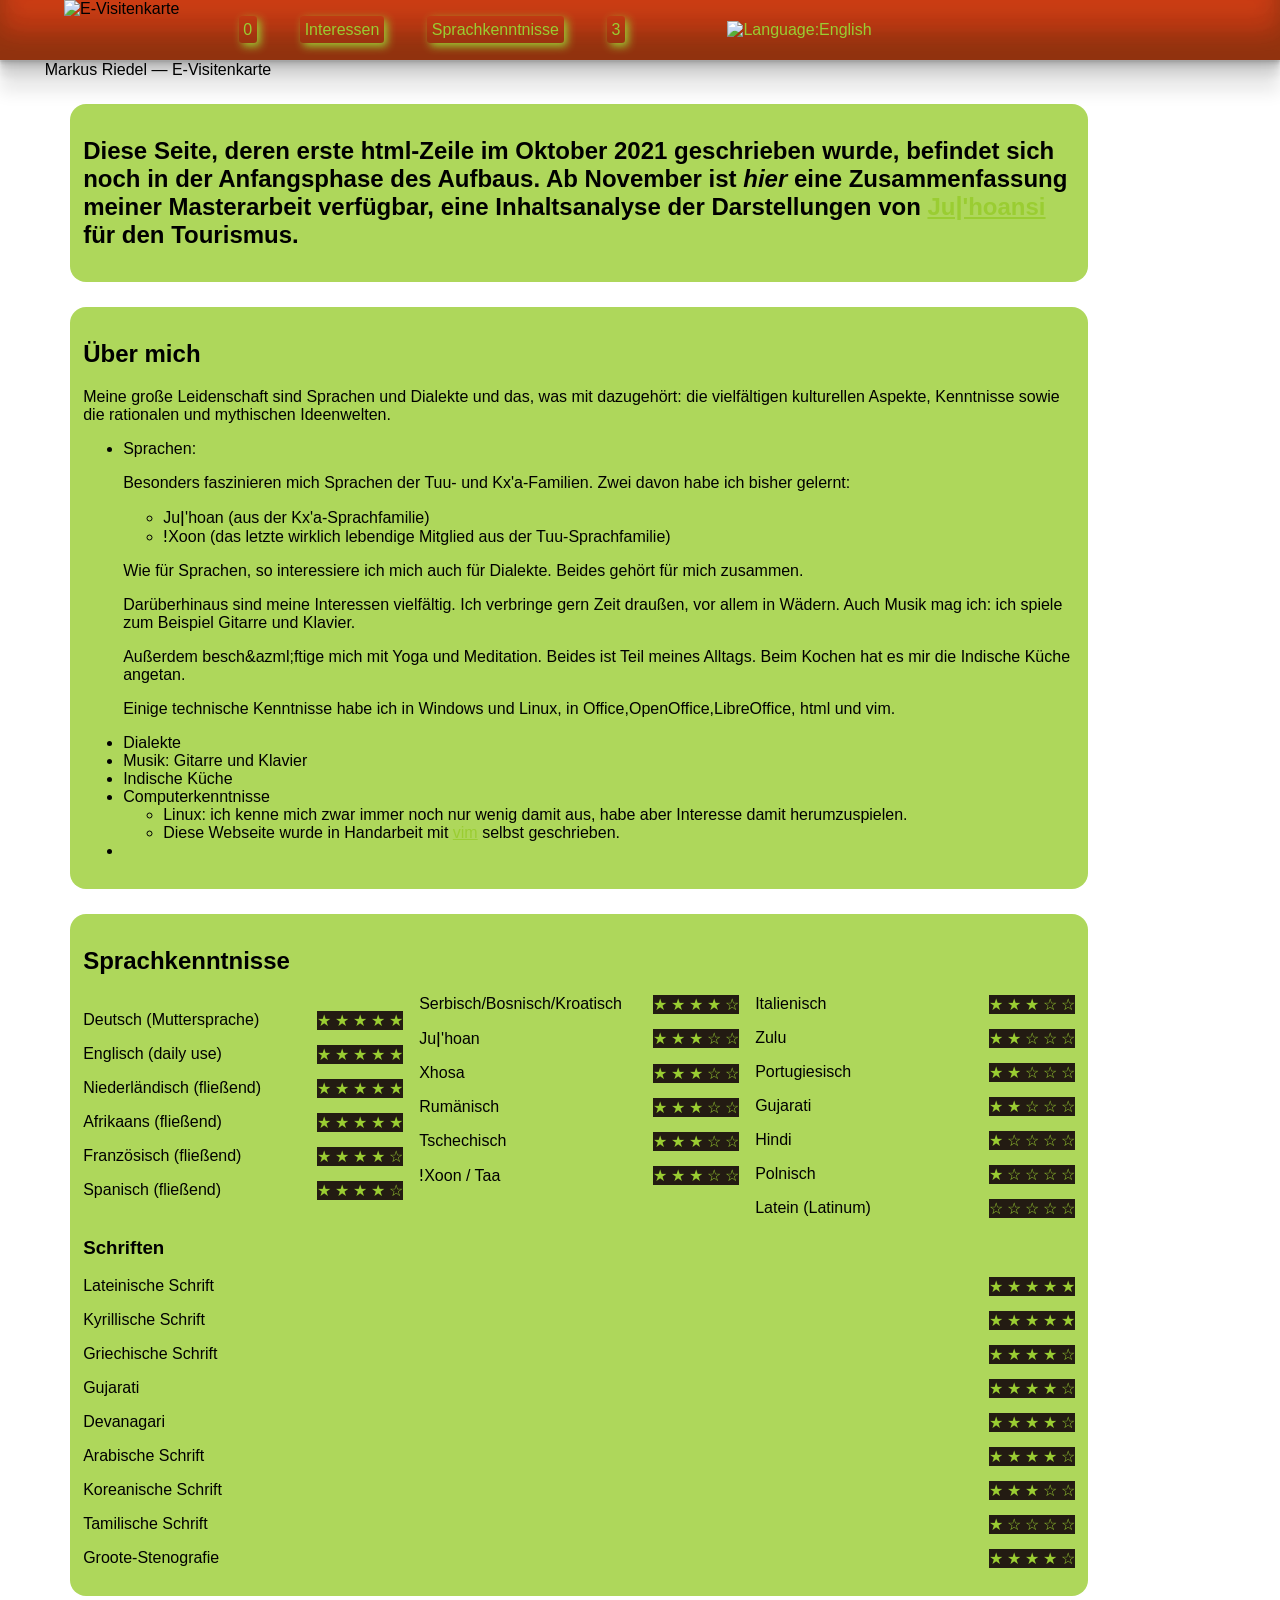
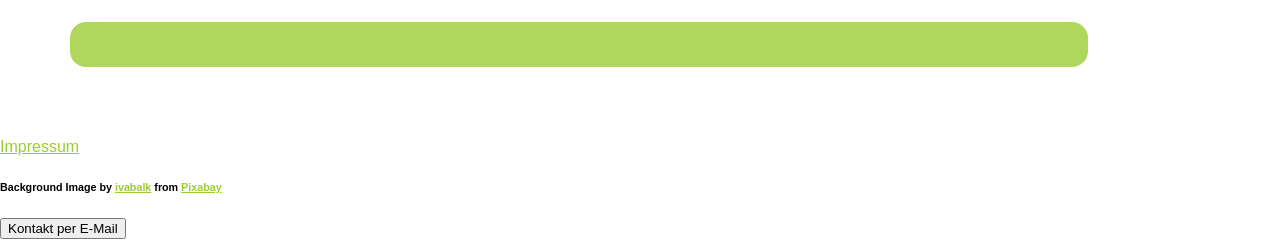
==== de/index.html @ 28c5d0a6 "Add files via upload" ====
<!DOCTYPE html>
<html lang="de">
<head>
	<meta charset="utf-8" />  <!-- meta name="color scheme" content="dark" en light(?) -->
	<meta name="viewport" content="width=device-width, initial-scale=1.0, user-scalable=yes" />
	<meta http-equiv="X-UA-Compatible" content="IE=edge" />
	<meta name="description" content="Eine elektronische Visitenkarte" /><meta name="keywords" value="Visitenkarte" /><meta name="author" content="Markus Riedel">
	<link rel="stylesheet" href="../styl.css" />
		<title>Markus Riedel &#8212; E-Visitenkarte</title>
</head>
<body>
	<!-- pageless design -->
		<header><img src="../botanical-nature-plant-leaf-garden-grass-svgrepo-com.svg" alt="E-Visitenkarte"><!--  -->
<nav><ul>
		<li><a href="#">0</a></li>
		<li><a href="#About_myself">Interessen</a></li>
		<li><a href="#Languages">Sprachkenntnisse</a></li>
		<li><a href="#">3</a></li>
	</ul></nav><li class="taalkeuze"><a hreflang="en" lang="en" href="../en/index.html"><img src="../icon128px-exported-black.png" title="English" class="taalknopje" alt="Language:">English</a></li></header>
<main>
	<p>Markus Riedel &#8212; E-Visitenkarte</p>
	<section class="">
		<h1></h1>
		<p></p><div class="inleiding"><h2>Diese Seite, deren erste html-Zeile im Oktober 2021 geschrieben wurde, befindet sich noch in der Anfangsphase des Aufbaus. Ab November ist <em>hier</em> eine Zusammenfassung meiner Masterarbeit verf&uuml;gbar, eine Inhaltsanalyse der Darstellungen von <a href="https://www.pbs.org/wgbh/nova/article/modern-human-homeland-southern-africa/">Ju&#x1C0;'hoansi</a> f&uuml;r den Tourismus. </h2></div>
	</section>
	<section id="About_myself" class="">
		<h1>Über mich</h1>
		<p>Meine gro&szlig;e Leidenschaft sind Sprachen und Dialekte und das, was mit dazugeh&ouml;rt: die vielf&auml;ltigen kulturellen Aspekte, Kenntnisse sowie die rationalen und mythischen Ideenwelten. </p><ul><li>Sprachen:<p>Besonders faszinieren mich Sprachen der Tuu- und Kx'a-Familien. Zwei davon habe ich bisher gelernt:</p><ul><li><span lang="ktz">Ju&#x1C0;'hoan</span> (aus der Kx'a-Sprachfamilie)</li><li><span lang="nmn">&#x1C3;Xoon</span> (das letzte wirklich lebendige Mitglied aus der Tuu-Sprachfamilie)</li></ul></li><p>Wie f&uuml;r Sprachen, so interessiere ich mich auch f&uuml;r Dialekte. Beides geh&ouml;rt f&uuml;r mich zusammen.</p>
<p>Darüberhinaus sind meine Interessen vielfältig. Ich verbringe gern Zeit draußen, vor allem in W&auml;dern.
Auch Musik mag ich: ich spiele zum Beispiel Gitarre und Klavier.</p>

<p>Au&szlig;erdem besch&azml;ftige mich mit Yoga und Meditation. Beides ist Teil meines Alltags. Beim Kochen hat es mir die Indische Küche angetan.</p>

<p>Einige technische Kenntnisse habe ich in Windows und Linux, in Office,OpenOffice,LibreOffice, html und vim.</p><li>Dialekte</li><li>Musik: Gitarre und Klavier</li><li>Indische K&uuml;che</li><li>Computerkenntnisse<ul><li>Linux: ich kenne mich zwar immer noch nur wenig damit aus, habe aber Interesse damit herumzuspielen.</li><li>Diese Webseite wurde in Handarbeit mit <a href="https://www.vim.org/" hreflang:"en">vim</a> selbst geschrieben.</li></ul></li><li></li></ul>
		<p></p>
	</section>
	<section id="Languages">
		<h1>Sprachkenntnisse</h1>
		<div class="talen">
		<p>Deutsch (Muttersprache)<span class="kas">&#9733; &#9733; &#9733; &#9733; &#9733;</span></p>
		<p>Englisch (daily use)<span class="kas">&#9733; &#9733; &#9733; &#9733; &#9733;</span></p>
		<p>Niederl&auml;ndisch (flie&szlig;end)<span class="kas">&#9733; &#9733; &#9733; &#9733; &#9733;</span></p>
		<p>Afrikaans (flie&szlig;end)<span class="kas">&#9733; &#9733; &#9733; &#9733; &#9733;</span></p>
		<p>Franz&ouml;sisch (flie&szlig;end)<span class="kas">&#9733; &#9733; &#9733; &#9733; &#9734;</span></p>
		<p>Spanisch (flie&szlig;end)<span class="kas">&#9733; &#9733; &#9733; &#9733; &#9734;</span></p>
		<p>Serbisch/Bosnisch/Kroatisch<span class="kas">&#9733; &#9733; &#9733; &#9733; &#9734;</span></p>
		<p><span lang="ktz">Ju&#x1C0;'hoan</span><span class="kas">&#9733; &#9733; &#9733; &#9734; &#9734;</span></p>
		<p>Xhosa<span class="kas">&#9733; &#9733; &#9733; &#9734; &#9734;</span></p>
		<p>Rum&auml;nisch<span class="kas">&#9733; &#9733; &#9733; &#9734; &#9734;</span></p>
		<p>Tschechisch<span class="kas">&#9733; &#9733; &#9733; &#9734; &#9734;</span></p>
		<p><span lang="nmn">&#x1C3;Xoon / Taa</span><span class="kas">&#9733; &#9733; &#9733; &#9734; &#9734;</span></p>
		<p>Italienisch<span class="kas">&#9733; &#9733; &#9733; &#9734; &#9734;</span></p>
		<p>Zulu<span class="kas">&#9733; &#9733; &#9734; &#9734; &#9734;</span></p>
		<p>Portugiesisch<span class="kas">&#9733; &#9733; &#9734; &#9734; &#9734;</span></p>
		<p>Gujarati<span class="kas">&#9733; &#9733; &#9734; &#9734; &#9734;</span></p>
		<p>Hindi<span class="kas">&#9733; &#9734; &#9734; &#9734; &#9734;</span></p>
		<p>Polnisch<span class="kas">&#9733; &#9734; &#9734; &#9734; &#9734;</span></p>
		<p>Latein (Latinum)<span class="kas">&#9734; &#9734; &#9734; &#9734; &#9734;</span></p></div>
		<div><h3>Schriften</h3>
		<p>Lateinische Schrift<span class="kas">&#9733; &#9733; &#9733; &#9733; &#9733;</span></p>
		<p>Kyrillische Schrift<span class="kas">&#9733; &#9733; &#9733; &#9733; &#9733;</span></p>
		<p>Griechische Schrift<span class="kas">&#9733; &#9733; &#9733; &#9733; &#9734;</span></p>
		<p>Gujarati<span class="kas">&#9733; &#9733; &#9733; &#9733; &#9734;</span></p>
		<p>Devanagari<span class="kas">&#9733; &#9733; &#9733; &#9733; &#9734;</span></p>
		<p>Arabische Schrift<span class="kas">&#9733; &#9733; &#9733; &#9733; &#9734;</span></p>
		<p>Koreanische Schrift<span class="kas">&#9733; &#9733; &#9733; &#9734; &#9734;</span></p>
		<p>Tamilische Schrift<span class="kas">&#9733; &#9734; &#9734; &#9734; &#9734;</span></p>
		<p>Groote-Stenografie<span class="kas">&#9733; &#9733; &#9733; &#9733; &#9734;</span></p></div>
	</section>
	<section id="" class="">
		<h1></h1>
		<p></p>
	</section>
</main>
<footer><p><a href="impressum.html">Impressum</a></p> 
	<h6>Background Image by <a href="https://pixabay.com/users/ivabalk-782511/?utm_source=link-attribution&amp;utm_medium=referral&amp;utm_campaign=image&amp;utm_content=4586740">ivabalk</a> from <a href="https://pixabay.com/?utm_source=link-attribution&amp;utm_medium=referral&amp;utm_campaign=image&amp;utm_content=4586740">Pixabay</a></h6> 
	<p><form method="post" action="mailto:lbabigfan@gmail.com"><input type="submit" value="Kontakt per E-Mail" /></form></p></footer>
<!-- scroll top ciniha /oa //koa -->
<a id="scrollTop"><i class="icon-chevron-up"></i><i class="icon-chevron-up"></i></a>
</body>
















</html>
---- styl.css ----
html,
body {
    margin: 0;
    /*margin-top: 60px;*/ /* eh ń !úbe ='āun ='ē n/ānn /àn sīi.  */
    width: 100vw;
    height: 100vh;
    /*max-width: 60em;*/
    background-image: url('https://cdn.pixabay.com/photo/2019/10/29/11/45/gods-gift-4586740_960_720.jpg');
    background-size: cover;
    font-family: 'Ubuntu','Open Sans','Helvetica Neue',sans-serif;
}

/* n/ānn /àn sīi */
 header img {
    height: 100%; /* header height ń ='āun tàha ké té'e. */
    margin-left: 4em;
}

header * { /*  * ń kánn tháa n!úun tánn ń bà tshûu kè n/ānn /àn sīi tshôe kànn /îi */
    display: inline;
}

header li {
    margin: 1.2em;
}

header li a {
    /*color: black;*/
    text-decoration: none;
}

header {
    background-color: rgba(221, 51, 0, 0.92); /* #DD3300 en daarmee 4488BB F5EE55 kana 556677 kana 0F1B07 kana 231B12 zeewier F77604 caviaroranje */
    position: fixed; /* sticky? */
    top: 0;
    left: 0;
    right: 0;
    height: 60px; /* eh ń !úbe ='āun ='án « 'nʘāhan » /è margin-top. */
    display:flex;
    align-items: center;
    box-shadow: rgba(0, 48, 0, 0.17) 0px -23px 25px 0px inset, rgba(0, 0, 0, 0.15) 0px -36px 30px 0px inset, rgba(0, 0, 0, 0.1) 0px -79px 40px 0px inset, rgba(0, 0, 0, 0.06) 0px 2px 1px, rgba(0, 0, 0, 0.09) 0px 4px 2px, rgba(0, 0, 0, 0.09) 0px 8px 4px, rgba(0, 0, 0, 0.09) 0px 16px 8px, rgba(0, 0, 0, 0.09) 0px 32px 16px;
}

/* (/n/ānn /àn sīi) */

/* hoofddeel? */
main {
    margin: 2vw;
    padding: 1.2em;
}
/* (/hoofddeel) */

section {
    /*margin: 10vw; */
    padding: 1vw;
    margin: 2vw;
    max-width: 62em;
    background-color: rgba(154, 205, 50, 0.8);
    border-radius: 1em;
    /*width: clamp(400px, 100%, 1000px);*/ /* minste wydte, wydte, hoogste wydte */
}

/* Skakels in bo se navigasie */
nav a {
    border-radius: 0.2em;
    box-shadow: 0.2em 0.2em 0.5em;
/*    background: #231B12; */
  padding: 0.3em;
}

a {
    color: yellowgreen;
    -webkit-transition: all .35s;
    -moz-transition: all .35s;
    transition: all .35s;
}

a:hover,
a:focus {
    color: forestgreen;
}

/* prent se (wydte in persent van houer, hoogste wydte)
  img {
    width: min(100%, 400px);
  } */

/*
.kas {
  margin-bottom: 1.3em;
  text-align: justify;
}  */

.talen {
  columns: 300px 3;
}

.kas {
  font-family: 'Georgia', serif;
  color: yellowgreen;
  background: #231B12;
  float: inline-end; /* kana right vir edge en chrome */
}

/* vir tabel
divofwatookal {
  column-count:3;
  column-width: 12em;
}
*/
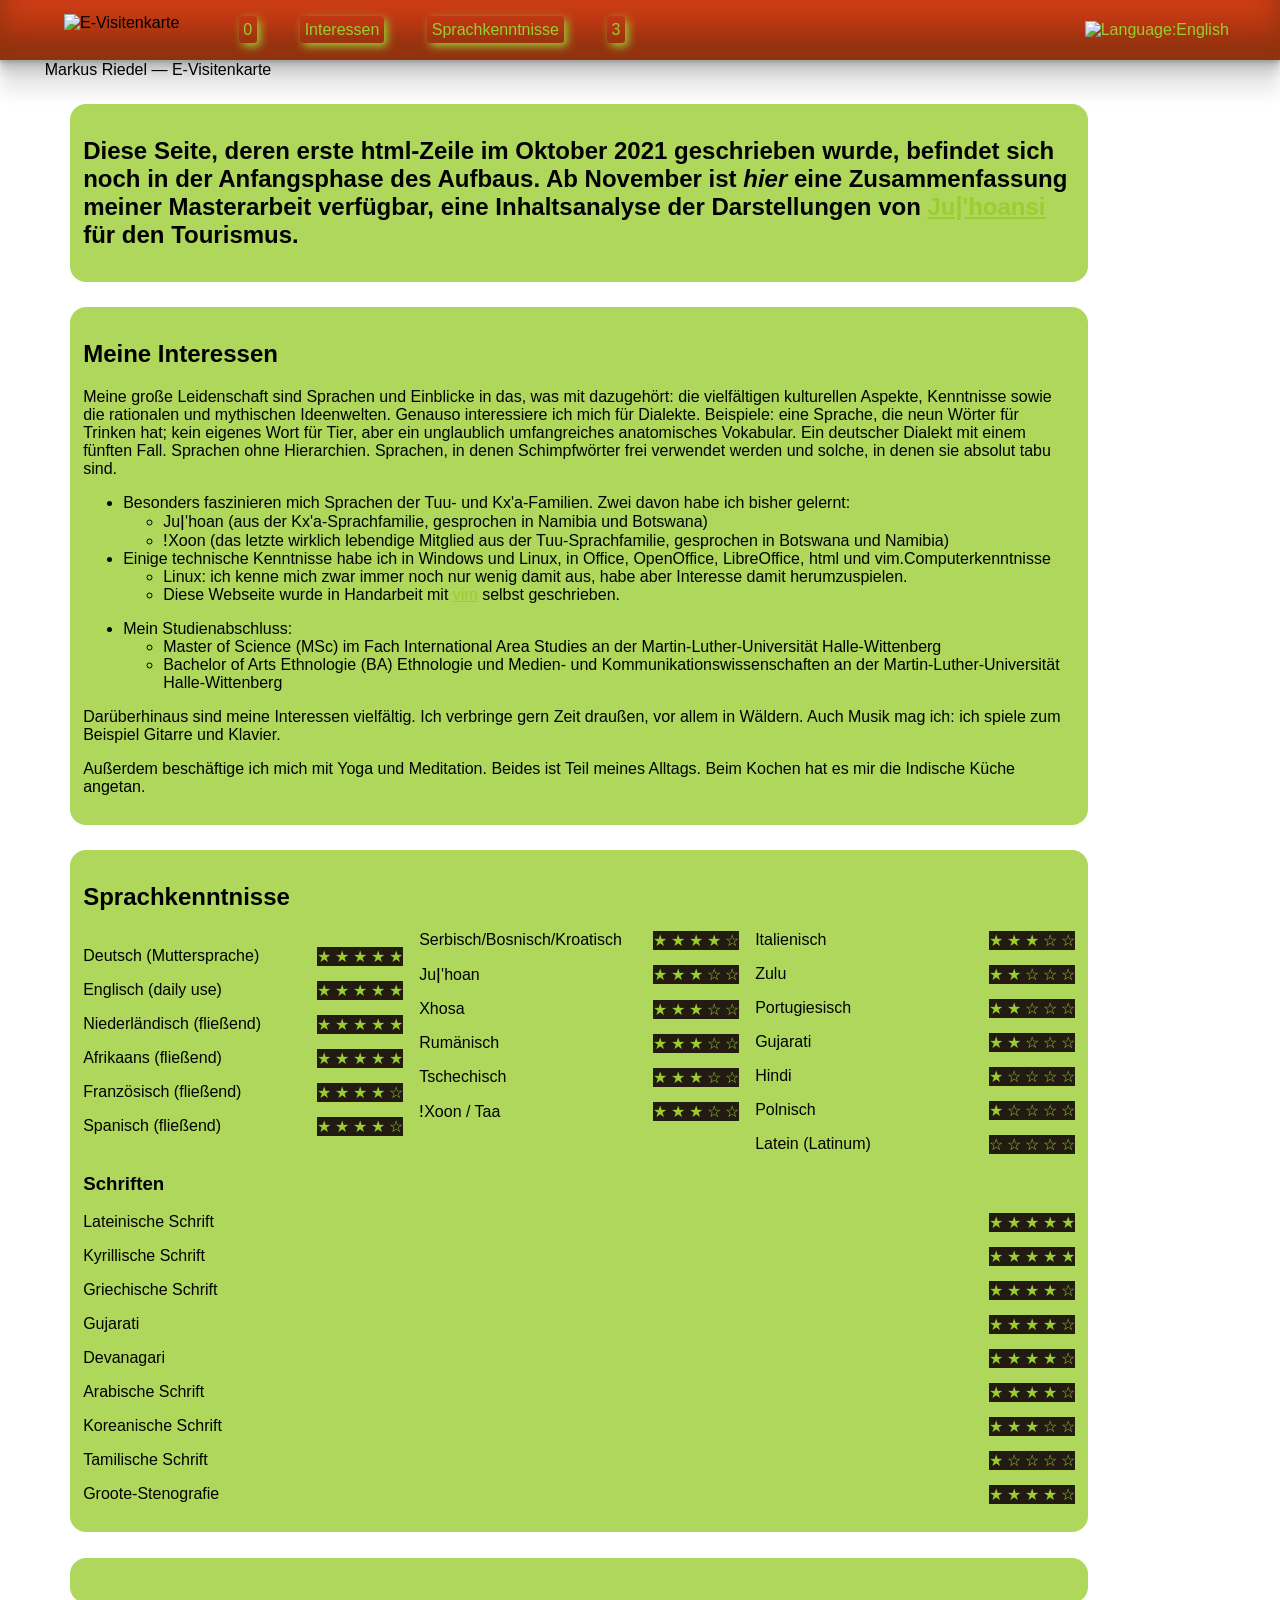
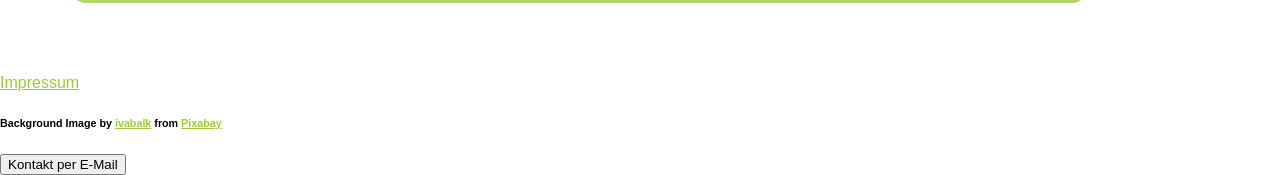
==== commit 6aacc12a: "Add files via upload index.html in its state end of October 2021" ====
--- a/de/index.html
+++ b/de/index.html
@@ -7,6 +7,9 @@
 	<meta name="description" content="Eine elektronische Visitenkarte" /><meta name="keywords" value="Visitenkarte" /><meta name="author" content="Markus Riedel">
 	<link rel="stylesheet" href="../styl.css" />
 		<title>Markus Riedel &#8212; E-Visitenkarte</title>
+	<link rel="canonical" href="https://maqni.github.io/de/index.html" />
+	<link rel="alternate" hreflang="de" href="https://maqni.github.io/de/index.html" />
+	<link rel="alternate" hreflang="en" href="https://maqni.github.io/en/index.html" />
 </head>
 <body>
 	<!-- pageless design -->
@@ -16,7 +19,7 @@
 		<li><a href="#About_myself">Interessen</a></li>
 		<li><a href="#Languages">Sprachkenntnisse</a></li>
 		<li><a href="#">3</a></li>
-	</ul></nav><li class="taalkeuze"><a hreflang="en" lang="en" href="../en/index.html"><img src="../icon128px-exported-black.png" title="English" class="taalknopje" alt="Language:">English</a></li></header>
+	</ul></nav><li class="taalkeuze"><a hreflang="en" lang="en" href="../en/index.html"><img src="../icon128px-exported-black.png" title="English" class="taalknopje" alt="Language: ">English</a></li></header>
 <main>
 	<p>Markus Riedel &#8212; E-Visitenkarte</p>
 	<section class="">
@@ -24,14 +27,9 @@
 		<p></p><div class="inleiding"><h2>Diese Seite, deren erste html-Zeile im Oktober 2021 geschrieben wurde, befindet sich noch in der Anfangsphase des Aufbaus. Ab November ist <em>hier</em> eine Zusammenfassung meiner Masterarbeit verf&uuml;gbar, eine Inhaltsanalyse der Darstellungen von <a href="https://www.pbs.org/wgbh/nova/article/modern-human-homeland-southern-africa/">Ju&#x1C0;'hoansi</a> f&uuml;r den Tourismus. </h2></div>
 	</section>
 	<section id="About_myself" class="">
-		<h1>Über mich</h1>
-		<p>Meine gro&szlig;e Leidenschaft sind Sprachen und Dialekte und das, was mit dazugeh&ouml;rt: die vielf&auml;ltigen kulturellen Aspekte, Kenntnisse sowie die rationalen und mythischen Ideenwelten. </p><ul><li>Sprachen:<p>Besonders faszinieren mich Sprachen der Tuu- und Kx'a-Familien. Zwei davon habe ich bisher gelernt:</p><ul><li><span lang="ktz">Ju&#x1C0;'hoan</span> (aus der Kx'a-Sprachfamilie)</li><li><span lang="nmn">&#x1C3;Xoon</span> (das letzte wirklich lebendige Mitglied aus der Tuu-Sprachfamilie)</li></ul></li><p>Wie f&uuml;r Sprachen, so interessiere ich mich auch f&uuml;r Dialekte. Beides geh&ouml;rt f&uuml;r mich zusammen.</p>
-<p>Darüberhinaus sind meine Interessen vielfältig. Ich verbringe gern Zeit draußen, vor allem in W&auml;dern.
-Auch Musik mag ich: ich spiele zum Beispiel Gitarre und Klavier.</p>
-
-<p>Au&szlig;erdem besch&azml;ftige mich mit Yoga und Meditation. Beides ist Teil meines Alltags. Beim Kochen hat es mir die Indische Küche angetan.</p>
-
-<p>Einige technische Kenntnisse habe ich in Windows und Linux, in Office,OpenOffice,LibreOffice, html und vim.</p><li>Dialekte</li><li>Musik: Gitarre und Klavier</li><li>Indische K&uuml;che</li><li>Computerkenntnisse<ul><li>Linux: ich kenne mich zwar immer noch nur wenig damit aus, habe aber Interesse damit herumzuspielen.</li><li>Diese Webseite wurde in Handarbeit mit <a href="https://www.vim.org/" hreflang:"en">vim</a> selbst geschrieben.</li></ul></li><li></li></ul>
+		<h1>Meine Interessen</h1>
+		<p>Meine gro&szlig;e Leidenschaft sind Sprachen und Einblicke in das, was mit dazugeh&ouml;rt: die vielf&auml;ltigen kulturellen Aspekte, Kenntnisse sowie die rationalen und mythischen Ideenwelten. Genauso interessiere ich mich f&uuml;r Dialekte. Beispiele: eine Sprache, die neun W&ouml;rter f&uuml;r Trinken hat; kein eigenes Wort f&uuml;r Tier, aber ein unglaublich umfangreiches anatomisches Vokabular. Ein deutscher Dialekt mit einem f&uuml;nften Fall. Sprachen ohne Hierarchien. Sprachen, in denen Schimpfw&ouml;rter frei verwendet werden und solche, in denen sie absolut tabu sind. </p><ul><li>Besonders faszinieren mich Sprachen der Tuu- und Kx'a-Familien. Zwei davon habe ich bisher gelernt:<ul><li><span lang="ktz">Ju&#x1C0;'hoan</span> (aus der Kx'a-Sprachfamilie, gesprochen in Namibia und Botswana)</li><li><span lang="nmn">&#x1C3;Xoon</span> (das letzte wirklich lebendige Mitglied aus der Tuu-Sprachfamilie, gesprochen in Botswana und Namibia)</li></ul></li><li>Einige technische Kenntnisse habe ich in Windows und Linux, in Office, OpenOffice, LibreOffice, html und vim.Computerkenntnisse<ul><li>Linux: ich kenne mich zwar immer noch nur wenig damit aus, habe aber Interesse damit herumzuspielen.</li><li>Diese Webseite wurde in Handarbeit mit <a href="https://www.vim.org/" hreflang:"en">vim</a> selbst geschrieben.</li></ul></li></ul><ul><li>Mein Studienabschluss:<ul><li>Master of Science (MSc) im Fach International Area Studies an der Martin-Luther-Universität Halle-Wittenberg</li><li>Bachelor of Arts Ethnologie (BA) Ethnologie und Medien- und Kommunikationswissenschaften an der Martin-Luther-Universität Halle-Wittenberg</li></ul></li></ul><p>Darüberhinaus sind meine Interessen vielfältig. Ich verbringe gern Zeit draußen, vor allem in W&auml;ldern. Auch Musik mag ich: ich spiele zum Beispiel Gitarre und Klavier.</p>
+<p>Au&szlig;erdem besch&auml;ftige ich mich mit Yoga und Meditation. Beides ist Teil meines Alltags. Beim Kochen hat es mir die Indische Küche angetan.</p>
 		<p></p>
 	</section>
 	<section id="Languages">
@@ -56,7 +54,7 @@
 		<p>Hindi<span class="kas">&#9733; &#9734; &#9734; &#9734; &#9734;</span></p>
 		<p>Polnisch<span class="kas">&#9733; &#9734; &#9734; &#9734; &#9734;</span></p>
 		<p>Latein (Latinum)<span class="kas">&#9734; &#9734; &#9734; &#9734; &#9734;</span></p></div>
-		<div><h3>Schriften</h3>
+		<h3>Schriften</h3><div class="qum">
 		<p>Lateinische Schrift<span class="kas">&#9733; &#9733; &#9733; &#9733; &#9733;</span></p>
 		<p>Kyrillische Schrift<span class="kas">&#9733; &#9733; &#9733; &#9733; &#9733;</span></p>
 		<p>Griechische Schrift<span class="kas">&#9733; &#9733; &#9733; &#9733; &#9734;</span></p>
--- a/styl.css
+++ b/styl.css
@@ -12,12 +12,12 @@
 
 /* n/ānn /àn sīi */
  header img {
-    height: 100%; /* header height ń ='āun tàha ké té'e. */
+    height: 2em; /* header height ń ='āun tàha ké té'e. */
     margin-left: 4em;
 }
 
 header * { /*  * ń kánn tháa n!úun tánn ń bà tshûu kè n/ānn /àn sīi tshôe kànn /îi */
-    display: inline;
+    display: inline; /* kana flex */
 }
 
 header li {
@@ -39,6 +39,19 @@
     display:flex;
     align-items: center;
     box-shadow: rgba(0, 48, 0, 0.17) 0px -23px 25px 0px inset, rgba(0, 0, 0, 0.15) 0px -36px 30px 0px inset, rgba(0, 0, 0, 0.1) 0px -79px 40px 0px inset, rgba(0, 0, 0, 0.06) 0px 2px 1px, rgba(0, 0, 0, 0.09) 0px 4px 2px, rgba(0, 0, 0, 0.09) 0px 8px 4px, rgba(0, 0, 0, 0.09) 0px 16px 8px, rgba(0, 0, 0, 0.09) 0px 32px 16px;
+}
+
+@media screen and (max-width: 700px) {
+  header {height: 8em;align-items: stretch;position: sticky;}
+  nav a {
+    float: center;
+    line-height: 2.6;
+    /* display: block; */
+  }
+   header img {
+    height: 1em; /* header height ń ='āun tàha ké té'e. */
+    margin-left: 1.5em;
+}
 }
 
 /* (/n/ānn /àn sīi) */
@@ -99,7 +112,17 @@
   font-family: 'Georgia', serif;
   color: yellowgreen;
   background: #231B12;
-  float: inline-end; /* kana right vir edge en chrome */
+  float: right; /* kana inline-end */
+}
+
+.taalkeuze {
+    margin-right: min(4vw); /* minste uit (waardes) */
+    margin-left:auto;
+    display:block; /* dalk weglaat */
+}
+
+.taalknopje {
+    max-height: 1.4em;width:auto;
 }
 
 /* vir tabel
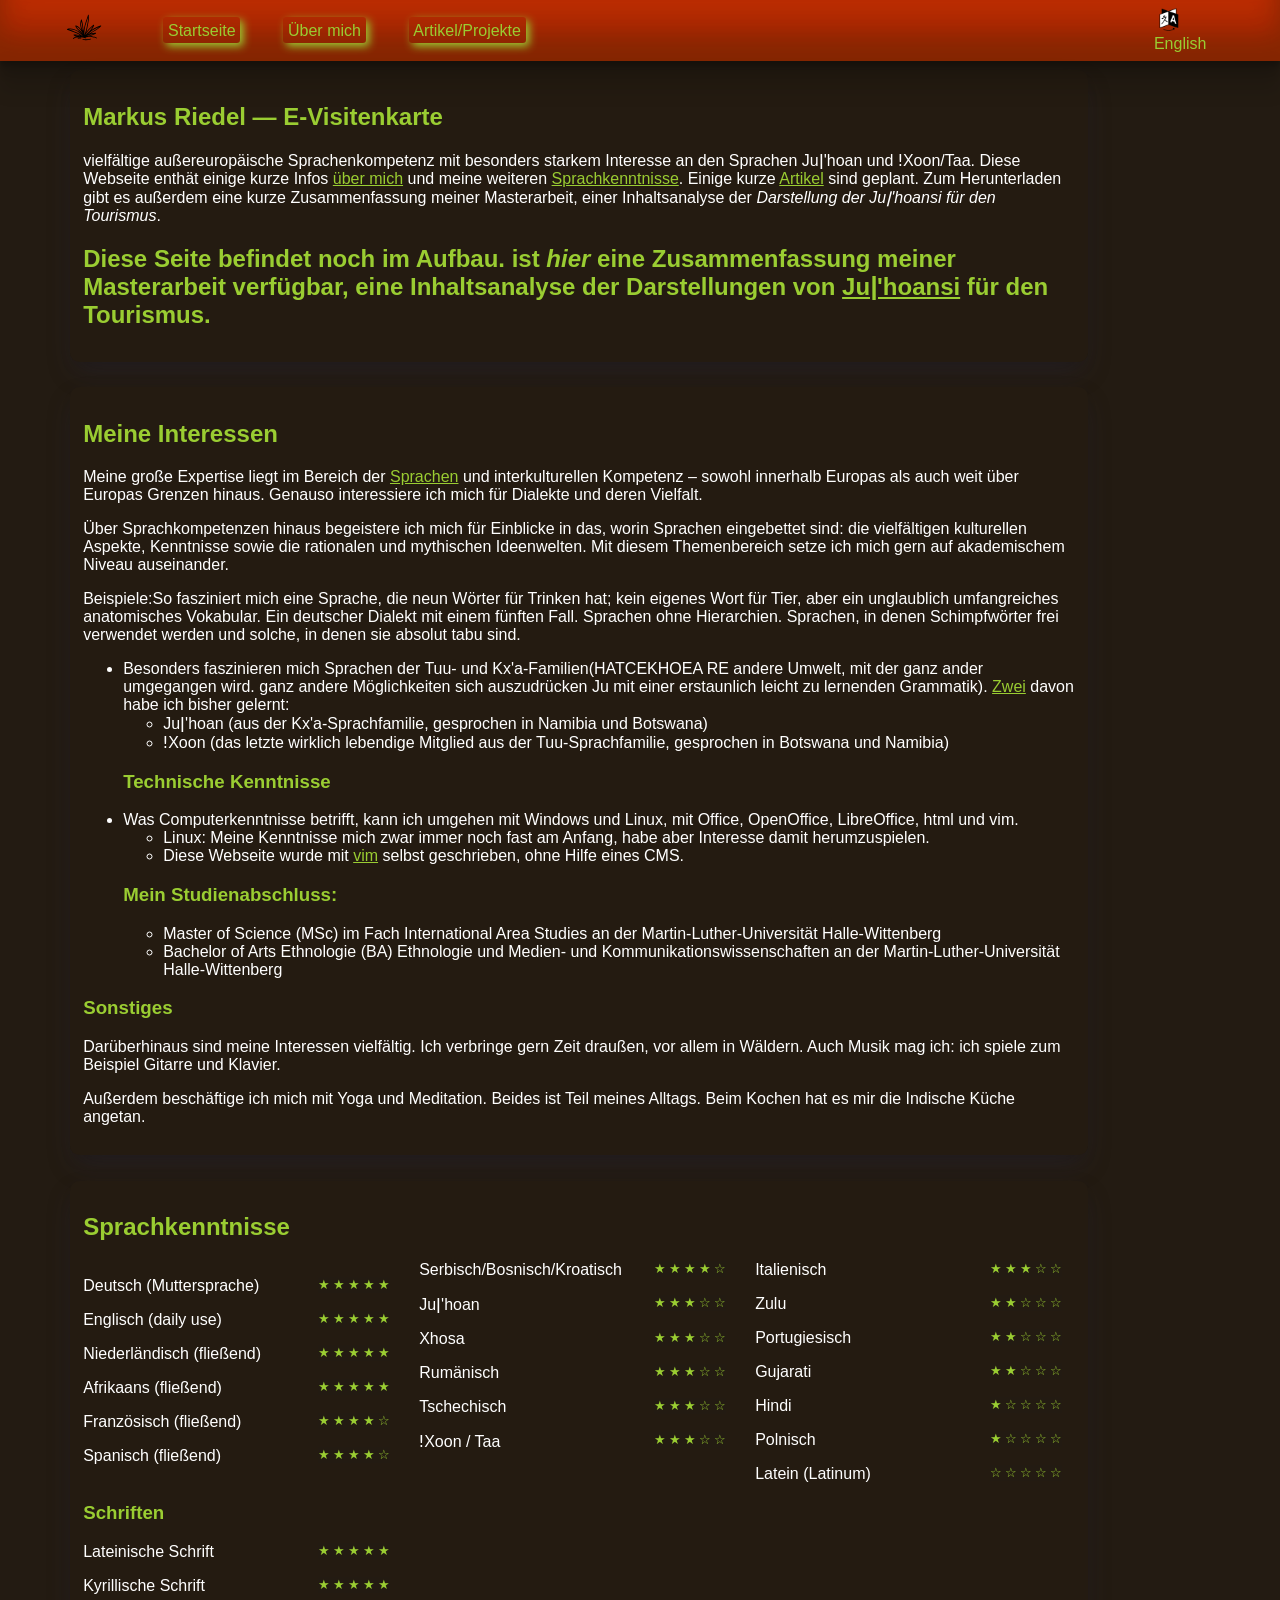
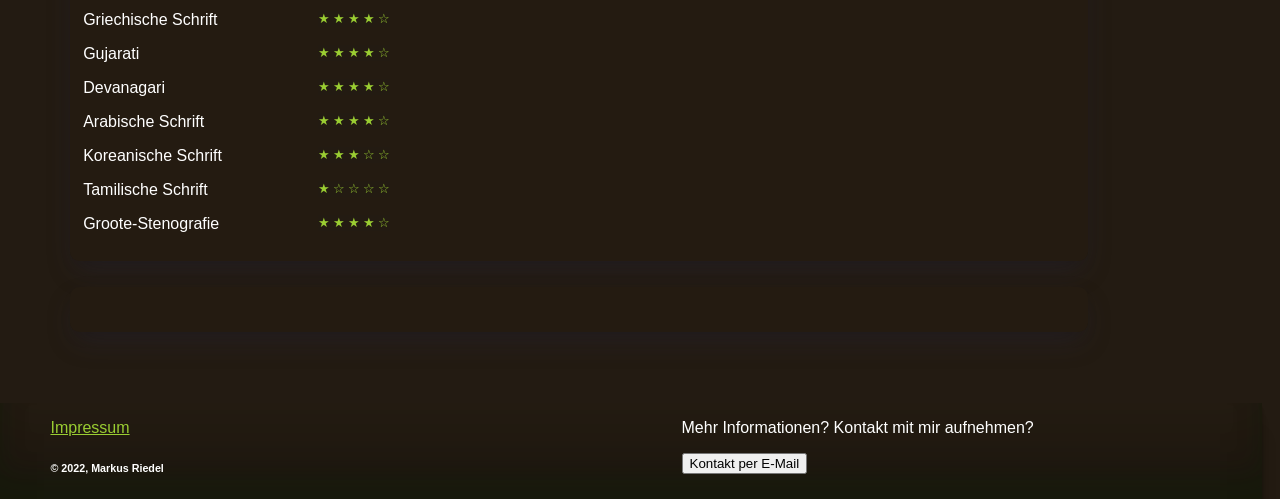
==== commit a1c1d232: "Added html files for German version" ====
--- a/de/index.html
+++ b/de/index.html
@@ -4,8 +4,8 @@
 	<meta charset="utf-8" />  <!-- meta name="color scheme" content="dark" en light(?) -->
 	<meta name="viewport" content="width=device-width, initial-scale=1.0, user-scalable=yes" />
 	<meta http-equiv="X-UA-Compatible" content="IE=edge" />
-	<meta name="description" content="Eine elektronische Visitenkarte" /><meta name="keywords" value="Visitenkarte" /><meta name="author" content="Markus Riedel">
-	<link rel="stylesheet" href="../styl.css" />
+	<meta name="description" content="Eine elektronische Visitenkarte" /><meta name="keywords" content="Visitenkarte" /><meta name="author" content="Markus Riedel">
+	<link rel="stylesheet" href="../styl.css" title="dark" /><!-- tâa ē ǃúan ké kâ nǃúi --><link rel="alternate stylesheet" href="../styl_light.css" title="light" />
 		<title>Markus Riedel &#8212; E-Visitenkarte</title>
 	<link rel="canonical" href="https://maqni.github.io/de/index.html" />
 	<link rel="alternate" hreflang="de" href="https://maqni.github.io/de/index.html" />
@@ -13,83 +13,76 @@
 </head>
 <body>
 	<!-- pageless design -->
-		<header><img src="../botanical-nature-plant-leaf-garden-grass-svgrepo-com.svg" alt="E-Visitenkarte"><!--  -->
-<nav><ul>
-		<li><a href="#">0</a></li>
-		<li><a href="#About_myself">Interessen</a></li>
-		<li><a href="#Languages">Sprachkenntnisse</a></li>
-		<li><a href="#">3</a></li>
-	</ul></nav><li class="taalkeuze"><a hreflang="en" lang="en" href="../en/index.html"><img src="../icon128px-exported-black.png" title="English" class="taalknopje" alt="Language: ">English</a></li></header>
+		<header>
+<!-- nav.php n!ang -->
+			<img src="../botanical-nature-plant-leaf-garden-grass-svgrepo-com.svg" alt="E-Visitenkarte"><!--  -->
+	<nav>
+	<label for="show-menu" class="show-menu">Show Menu</label>
+	<input type="checkbox" id="show-menu" role="button" aria-pressed="true"><ul id="menu">
+		<li><a class="kansii" href="#" title="Startseite">Startseite</a></li>
+		<li><a href="./about_me.html" title="meine Kenntnisse und Interessen">&Uuml;ber mich</a></li>
+	<!--	<li><a href="./languages.html" title="eine Liste meiner Kenntnisse an Fremdsprachen und Schriften">Sprachkenntnisse</a></li> -->
+		<li><a href="./articles.html" title="Artikel, Dokumente und kleine Ideen">Artikel/Projekte</a></li>
+	<!--	<li><a href="./PUBLICATIONS???.html" title="Veröffentlichungen, Downloads und Dokumente">3</a></li> -->
+	</ul></nav>
+<!-- / nav.php n!ang  -->
+	<div class="taalkeuze"><a hreflang="en" lang="en" href="../en/index.html" title="This page in English"><img src="../icon128px-exported-black.png" class="taalknopje" alt="Language: ">English</a></div></header>
 <main>
-	<p>Markus Riedel &#8212; E-Visitenkarte</p>
+<p><!-- eine Visitenkarte in Form einer pers&ouml;nlichen Webseite. --></p>
 	<section class="">
-		<h1></h1>
-		<p></p><div class="inleiding"><h2>Diese Seite, deren erste html-Zeile im Oktober 2021 geschrieben wurde, befindet sich noch in der Anfangsphase des Aufbaus. Ab November ist <em>hier</em> eine Zusammenfassung meiner Masterarbeit verf&uuml;gbar, eine Inhaltsanalyse der Darstellungen von <a href="https://www.pbs.org/wgbh/nova/article/modern-human-homeland-southern-africa/">Ju&#x1C0;'hoansi</a> f&uuml;r den Tourismus. </h2></div>
+		<h1>Markus Riedel &#8212; E-Visitenkarte</h1>
+		<p>vielf&auml;ltige au&szlig;ereurop&auml;ische Sprachenkompetenz mit besonders starkem Interesse an den Sprachen Ju&#x1C0;'hoan und &#x1C3;Xoon/Taa. Diese Webseite enth&auml;t einige kurze Infos <a href="./about_me.html#About_myself">&uuml;ber mich</a> und meine weiteren <a href="./about_me.html#Languages">Sprachkenntnisse</a>. Einige kurze <a href="./articles.html">Artikel</a> sind geplant. Zum Herunterladen gibt es außerdem eine kurze Zusammenfassung meiner Masterarbeit, einer Inhaltsanalyse der <cite>Darstellung der Ju&#x1C0;'hoansi für den Tourismus</cite>. </p><div class="inleiding"><h2>Diese Seite befindet noch im Aufbau. ist <em>hier</em> eine <strong>Zusammenfassung</strong> meiner Masterarbeit verf&uuml;gbar, eine Inhaltsanalyse der Darstellungen von <a href="https://www.pbs.org/wgbh/nova/article/modern-human-homeland-southern-africa/">Ju&#x1C0;'hoansi</a> f&uuml;r den Tourismus. </h2></div>
 	</section>
 	<section id="About_myself" class="">
 		<h1>Meine Interessen</h1>
-		<p>Meine gro&szlig;e Leidenschaft sind Sprachen und Einblicke in das, was mit dazugeh&ouml;rt: die vielf&auml;ltigen kulturellen Aspekte, Kenntnisse sowie die rationalen und mythischen Ideenwelten. Genauso interessiere ich mich f&uuml;r Dialekte. Beispiele: eine Sprache, die neun W&ouml;rter f&uuml;r Trinken hat; kein eigenes Wort f&uuml;r Tier, aber ein unglaublich umfangreiches anatomisches Vokabular. Ein deutscher Dialekt mit einem f&uuml;nften Fall. Sprachen ohne Hierarchien. Sprachen, in denen Schimpfw&ouml;rter frei verwendet werden und solche, in denen sie absolut tabu sind. </p><ul><li>Besonders faszinieren mich Sprachen der Tuu- und Kx'a-Familien. Zwei davon habe ich bisher gelernt:<ul><li><span lang="ktz">Ju&#x1C0;'hoan</span> (aus der Kx'a-Sprachfamilie, gesprochen in Namibia und Botswana)</li><li><span lang="nmn">&#x1C3;Xoon</span> (das letzte wirklich lebendige Mitglied aus der Tuu-Sprachfamilie, gesprochen in Botswana und Namibia)</li></ul></li><li>Einige technische Kenntnisse habe ich in Windows und Linux, in Office, OpenOffice, LibreOffice, html und vim.Computerkenntnisse<ul><li>Linux: ich kenne mich zwar immer noch nur wenig damit aus, habe aber Interesse damit herumzuspielen.</li><li>Diese Webseite wurde in Handarbeit mit <a href="https://www.vim.org/" hreflang:"en">vim</a> selbst geschrieben.</li></ul></li></ul><ul><li>Mein Studienabschluss:<ul><li>Master of Science (MSc) im Fach International Area Studies an der Martin-Luther-Universität Halle-Wittenberg</li><li>Bachelor of Arts Ethnologie (BA) Ethnologie und Medien- und Kommunikationswissenschaften an der Martin-Luther-Universität Halle-Wittenberg</li></ul></li></ul><p>Darüberhinaus sind meine Interessen vielfältig. Ich verbringe gern Zeit draußen, vor allem in W&auml;ldern. Auch Musik mag ich: ich spiele zum Beispiel Gitarre und Klavier.</p>
+		<p>Meine gro&szlig;e Expertise liegt im Bereich der <a href="./about_me.html#Languages">Sprachen</a> und interkulturellen Kompetenz &ndash; sowohl innerhalb Europas als auch weit über Europas Grenzen hinaus. Genauso interessiere ich mich für Dialekte und deren Vielfalt. </p><p>&Uuml;ber Sprachkompetenzen hinaus begeistere ich mich f&uuml;r Einblicke in das, worin Sprachen eingebettet sind: die vielf&auml;ltigen kulturellen Aspekte, Kenntnisse sowie die rationalen und mythischen Ideenwelten. Mit diesem Themenbereich setze ich mich gern auf akademischem Niveau auseinander. </p><p>Beispiele:So fasziniert mich eine Sprache, die neun W&ouml;rter f&uuml;r Trinken hat&#59; kein eigenes Wort f&uuml;r Tier, aber ein unglaublich umfangreiches anatomisches Vokabular. Ein deutscher Dialekt mit einem f&uuml;nften Fall. Sprachen ohne Hierarchien. Sprachen, in denen Schimpfw&ouml;rter frei verwendet werden und solche, in denen sie absolut tabu sind. </p><ul><li>Besonders faszinieren mich Sprachen der Tuu- und Kx'a-Familien(HATCEKHOEA RE andere  Umwelt, mit der ganz ander umgegangen wird. ganz andere Möglichkeiten sich auszudr&uuml;cken Ju mit einer erstaunlich leicht zu lernenden Grammatik). <a href="./about_me.html#Languages">Zwei</a> davon habe ich bisher gelernt:<ul><li><span lang="ktz">Ju&#x1C0;'hoan</span> (aus der Kx'a-Sprachfamilie, gesprochen in Namibia und Botswana)</li><li><span lang="nmn">&#x1C3;Xoon</span> (das letzte wirklich lebendige Mitglied aus der Tuu-Sprachfamilie, gesprochen in Botswana und Namibia)</li></ul></li><h3>Technische Kenntnisse</h3><li>Was Computerkenntnisse betrifft, kann ich umgehen mit Windows und Linux, mit Office, OpenOffice, LibreOffice, html und vim.<ul><li>Linux: Meine Kenntnisse mich zwar immer noch fast am Anfang, habe aber Interesse damit herumzuspielen.</li><li>Diese Webseite wurde mit <a href="https://www.vim.org/" hreflang="en">vim</a> selbst geschrieben, ohne Hilfe eines CMS.</li></ul></li></ul><ul><h3>Mein Studienabschluss:</h3><ul><li>Master of Science (MSc) im Fach International Area Studies an der Martin-Luther-Universität Halle-Wittenberg</li><li>Bachelor of Arts Ethnologie (BA) Ethnologie und Medien- und Kommunikationswissenschaften an der Martin-Luther-Universität Halle-Wittenberg</li></ul></ul><h3>Sonstiges</h3><p>Darüberhinaus sind meine Interessen vielfältig. Ich verbringe gern Zeit draußen, vor allem in W&auml;ldern. Auch Musik mag ich: ich spiele zum Beispiel Gitarre und Klavier.</p>
 <p>Au&szlig;erdem besch&auml;ftige ich mich mit Yoga und Meditation. Beides ist Teil meines Alltags. Beim Kochen hat es mir die Indische Küche angetan.</p>
 		<p></p>
 	</section>
 	<section id="Languages">
 		<h1>Sprachkenntnisse</h1>
 		<div class="talen">
-		<p>Deutsch (Muttersprache)<span class="kas">&#9733; &#9733; &#9733; &#9733; &#9733;</span></p>
-		<p>Englisch (daily use)<span class="kas">&#9733; &#9733; &#9733; &#9733; &#9733;</span></p>
-		<p>Niederl&auml;ndisch (flie&szlig;end)<span class="kas">&#9733; &#9733; &#9733; &#9733; &#9733;</span></p>
-		<p>Afrikaans (flie&szlig;end)<span class="kas">&#9733; &#9733; &#9733; &#9733; &#9733;</span></p>
-		<p>Franz&ouml;sisch (flie&szlig;end)<span class="kas">&#9733; &#9733; &#9733; &#9733; &#9734;</span></p>
-		<p>Spanisch (flie&szlig;end)<span class="kas">&#9733; &#9733; &#9733; &#9733; &#9734;</span></p>
-		<p>Serbisch/Bosnisch/Kroatisch<span class="kas">&#9733; &#9733; &#9733; &#9733; &#9734;</span></p>
-		<p><span lang="ktz">Ju&#x1C0;'hoan</span><span class="kas">&#9733; &#9733; &#9733; &#9734; &#9734;</span></p>
-		<p>Xhosa<span class="kas">&#9733; &#9733; &#9733; &#9734; &#9734;</span></p>
-		<p>Rum&auml;nisch<span class="kas">&#9733; &#9733; &#9733; &#9734; &#9734;</span></p>
-		<p>Tschechisch<span class="kas">&#9733; &#9733; &#9733; &#9734; &#9734;</span></p>
-		<p><span lang="nmn">&#x1C3;Xoon / Taa</span><span class="kas">&#9733; &#9733; &#9733; &#9734; &#9734;</span></p>
-		<p>Italienisch<span class="kas">&#9733; &#9733; &#9733; &#9734; &#9734;</span></p>
-		<p>Zulu<span class="kas">&#9733; &#9733; &#9734; &#9734; &#9734;</span></p>
-		<p>Portugiesisch<span class="kas">&#9733; &#9733; &#9734; &#9734; &#9734;</span></p>
-		<p>Gujarati<span class="kas">&#9733; &#9733; &#9734; &#9734; &#9734;</span></p>
-		<p>Hindi<span class="kas">&#9733; &#9734; &#9734; &#9734; &#9734;</span></p>
-		<p>Polnisch<span class="kas">&#9733; &#9734; &#9734; &#9734; &#9734;</span></p>
-		<p>Latein (Latinum)<span class="kas">&#9734; &#9734; &#9734; &#9734; &#9734;</span></p></div>
+		<p>Deutsch (Muttersprache)  <span class="kas">&#9733; &#9733; &#9733; &#9733; &#9733;</span></p>
+		<p>Englisch (daily use)  <span class="kas">&#9733; &#9733; &#9733; &#9733; &#9733;</span></p>
+		<p>Niederl&auml;ndisch (flie&szlig;end)  <span class="kas">&#9733; &#9733; &#9733; &#9733; &#9733;</span></p>
+		<p>Afrikaans (flie&szlig;end)  <span class="kas">&#9733; &#9733; &#9733; &#9733; &#9733;</span></p>
+		<p>Franz&ouml;sisch (flie&szlig;end)  <span class="kas">&#9733; &#9733; &#9733; &#9733; &#9734;</span></p>
+		<p>Spanisch (flie&szlig;end)  <span class="kas">&#9733; &#9733; &#9733; &#9733; &#9734;</span></p>
+		<p>Serbisch/Bosnisch/Kroatisch  <span class="kas">&#9733; &#9733; &#9733; &#9733; &#9734;</span></p>
+		<p><span lang="ktz">Ju&#x1C0;'hoan  </span><span class="kas">&#9733; &#9733; &#9733; &#9734; &#9734;</span></p>
+		<p>Xhosa  <span class="kas">&#9733; &#9733; &#9733; &#9734; &#9734;</span></p>
+		<p>Rum&auml;nisch  <span class="kas">&#9733; &#9733; &#9733; &#9734; &#9734;</span></p>
+		<p>Tschechisch  <span class="kas">&#9733; &#9733; &#9733; &#9734; &#9734;</span></p>
+		<p><span lang="nmn">&#x1C3;Xoon / Taa  </span><span class="kas">&#9733; &#9733; &#9733; &#9734; &#9734;</span></p>
+		<p>Italienisch  <span class="kas">&#9733; &#9733; &#9733; &#9734; &#9734;</span></p>
+		<p>Zulu  <span class="kas">&#9733; &#9733; &#9734; &#9734; &#9734;</span></p>
+		<p>Portugiesisch  <span class="kas">&#9733; &#9733; &#9734; &#9734; &#9734;</span></p>
+		<p>Gujarati  <span class="kas">&#9733; &#9733; &#9734; &#9734; &#9734;</span></p>
+		<p>Hindi  <span class="kas">&#9733; &#9734; &#9734; &#9734; &#9734;</span></p>
+		<p>Polnisch  <span class="kas">&#9733; &#9734; &#9734; &#9734; &#9734;</span></p>
+		<p>Latein (Latinum)  <span class="kas">&#9734; &#9734; &#9734; &#9734; &#9734;</span></p></div>
 		<h3>Schriften</h3><div class="qum">
-		<p>Lateinische Schrift<span class="kas">&#9733; &#9733; &#9733; &#9733; &#9733;</span></p>
-		<p>Kyrillische Schrift<span class="kas">&#9733; &#9733; &#9733; &#9733; &#9733;</span></p>
-		<p>Griechische Schrift<span class="kas">&#9733; &#9733; &#9733; &#9733; &#9734;</span></p>
-		<p>Gujarati<span class="kas">&#9733; &#9733; &#9733; &#9733; &#9734;</span></p>
-		<p>Devanagari<span class="kas">&#9733; &#9733; &#9733; &#9733; &#9734;</span></p>
-		<p>Arabische Schrift<span class="kas">&#9733; &#9733; &#9733; &#9733; &#9734;</span></p>
-		<p>Koreanische Schrift<span class="kas">&#9733; &#9733; &#9733; &#9734; &#9734;</span></p>
-		<p>Tamilische Schrift<span class="kas">&#9733; &#9734; &#9734; &#9734; &#9734;</span></p>
-		<p>Groote-Stenografie<span class="kas">&#9733; &#9733; &#9733; &#9733; &#9734;</span></p></div>
+		<p>Lateinische Schrift  <span class="kas">&#9733; &#9733; &#9733; &#9733; &#9733;</span></p>
+		<p>Kyrillische Schrift  <span class="kas">&#9733; &#9733; &#9733; &#9733; &#9733;</span></p>
+		<p>Griechische Schrift  <span class="kas">&#9733; &#9733; &#9733; &#9733; &#9734;</span></p>
+		<p>Gujarati  <span class="kas">&#9733; &#9733; &#9733; &#9733; &#9734;</span></p>
+		<p>Devanagari  <span class="kas">&#9733; &#9733; &#9733; &#9733; &#9734;</span></p>
+		<p>Arabische Schrift  <span class="kas">&#9733; &#9733; &#9733; &#9733; &#9734;</span></p>
+		<p>Koreanische Schrift  <span class="kas">&#9733; &#9733; &#9733; &#9734; &#9734;</span></p>
+		<p>Tamilische Schrift  <span class="kas">&#9733; &#9734; &#9734; &#9734; &#9734;</span></p>
+		<p>Groote-Stenografie  <span class="kas">&#9733; &#9733; &#9733; &#9733; &#9734;</span></p></div>
 	</section>
 	<section id="" class="">
 		<h1></h1>
 		<p></p>
 	</section>
 </main>
-<footer><p><a href="impressum.html">Impressum</a></p> 
-	<h6>Background Image by <a href="https://pixabay.com/users/ivabalk-782511/?utm_source=link-attribution&amp;utm_medium=referral&amp;utm_campaign=image&amp;utm_content=4586740">ivabalk</a> from <a href="https://pixabay.com/?utm_source=link-attribution&amp;utm_medium=referral&amp;utm_campaign=image&amp;utm_content=4586740">Pixabay</a></h6> 
-	<p><form method="post" action="mailto:lbabigfan@gmail.com"><input type="submit" value="Kontakt per E-Mail" /></form></p></footer>
+<footer><div class="grid"><p><a href="./impressum.html">Impressum</a>
+	<h6>&#169; <time datetime="2022">2022</time><?php echo date("Y"); ?>, Markus Riedel</h6></p></div>  
+	<div class="grid"><p>Mehr Informationen? Kontakt mit mir aufnehmen?<form method="post" action="mailto:lbabigfan@gmail.com"><input type="submit" value="Kontakt per E-Mail" /></form></p></div></footer>
 <!-- scroll top ciniha /oa //koa -->
-<a id="scrollTop"><i class="icon-chevron-up"></i><i class="icon-chevron-up"></i></a>
+<a id="scrollTop" href="#"><i class="icon-chevron-up"></i><i class="icon-chevron-up"></i></a>
 </body>
 
 
-
-
-
-
-
-
-
-
-
-
-
-
-
-
 </html>
--- a/styl.css
+++ b/styl.css
@@ -1,33 +1,49 @@
-html,
+@font-face {
+    font-family: 'ubunturegular';
+    src: url('font/ubuntu-r-webfont.woff2') format('woff2'),
+         url('font/ubuntu-r-webfont.woff') format('woff');
+    font-weight: normal;
+    font-style: normal;
+}
+
+@font-face {
+    font-family: 'ubuntulight';
+    src: url('font/ubuntu-l-webfont.woff2') format('woff2'),
+         url('font/ubuntu-l-webfont.woff') format('woff');
+    font-weight: normal;
+    font-style: normal;
+}
+
+@font-face {
+    font-family: 'ubuntubold';
+    src: url('font/ubuntu-b-webfont.woff2') format('woff2'),
+         url('font/ubuntu-b-webfont.woff') format('woff');
+    font-weight: bold;
+    font-style: normal;
+
+}
+
+html, /*  */
 body {
     margin: 0;
-    /*margin-top: 60px;*/ /* eh ń !úbe ='āun ='ē n/ānn /àn sīi.  */
-    width: 100vw;
+    /*margin-top: 60px;*/ /* eh ń !úbe ='āun ='ē nǀānn ǀàn sīi.  */
+    width: 98.6vw;
     height: 100vh;
     /*max-width: 60em;*/
-    background-image: url('https://cdn.pixabay.com/photo/2019/10/29/11/45/gods-gift-4586740_960_720.jpg');
+    background-color: #231B12;
+    background-image: url("https://cdn.pixabay.com/photo/2019/10/29/11/45/gods-gift-4586740_960_720.jpg");
+    /* <source media="(max-width:600px)" srcset="picture-mid.png"> vir prente binne html */
     background-size: cover;
-    font-family: 'Ubuntu','Open Sans','Helvetica Neue',sans-serif;
-}
-
-/* n/ānn /àn sīi */
- header img {
-    height: 2em; /* header height ń ='āun tàha ké té'e. */
-    margin-left: 4em;
-}
-
-header * { /*  * ń kánn tháa n!úun tánn ń bà tshûu kè n/ānn /àn sīi tshôe kànn /îi */
-    display: inline; /* kana flex */
-}
-
-header li {
-    margin: 1.2em;
-}
-
-header li a {
-    /*color: black;*/
-    text-decoration: none;
-}
+
+    background-attachment: fixed;
+    font-family: 'ubunturegular','CMU','Open Sans','Helvetica Neue',sans-serif;
+}
+/*:lang(en) eigen taalinstellingen
+:lang(de)*/q {quotes: auto;}
+
+main p { font-family: 'ubuntulight','CMU','Open Sans','Helvetica Neue',sans-serif; }
+
+/* nǀānn ǀàn sīi */
 
 header {
     background-color: rgba(221, 51, 0, 0.92); /* #DD3300 en daarmee 4488BB F5EE55 kana 556677 kana 0F1B07 kana 231B12 zeewier F77604 caviaroranje */
@@ -35,26 +51,82 @@
     top: 0;
     left: 0;
     right: 0;
-    height: 60px; /* eh ń !úbe ='āun ='án « 'nʘāhan » /è margin-top. */
+    height: 3.8em; /* eh ń !úbe ='āun ='án « 'nʘāhan » ǀè margin-top. */
     display:flex;
     align-items: center;
-    box-shadow: rgba(0, 48, 0, 0.17) 0px -23px 25px 0px inset, rgba(0, 0, 0, 0.15) 0px -36px 30px 0px inset, rgba(0, 0, 0, 0.1) 0px -79px 40px 0px inset, rgba(0, 0, 0, 0.06) 0px 2px 1px, rgba(0, 0, 0, 0.09) 0px 4px 2px, rgba(0, 0, 0, 0.09) 0px 8px 4px, rgba(0, 0, 0, 0.09) 0px 16px 8px, rgba(0, 0, 0, 0.09) 0px 32px 16px;
-}
-
-@media screen and (max-width: 700px) {
-  header {height: 8em;align-items: stretch;position: sticky;}
-  nav a {
-    float: center;
-    line-height: 2.6;
-    /* display: block; */
-  }
-   header img {
-    height: 1em; /* header height ń ='āun tàha ké té'e. */
-    margin-left: 1.5em;
-}
-}
-
-/* (/n/ānn /àn sīi) */
+    box-shadow: rgba(0, 48, 0, 0.17) 0 -1.4em 1.6em 0 inset, rgba(0, 0, 0, 0.15) 0 -2.25em 1.9em 0 inset, rgba(0, 0, 0, 0.1) 0 -4.9em 2.5em 0 inset, rgba(0, 0, 0, 0.06) 0em 0.2em 0.1em, rgba(0, 0, 0, 0.09) 0 0.3em 0.15em, rgba(0, 0, 0, 0.09) 0 0.5em 0.25em, rgba(0, 0, 0, 0.09) 0 1em 0.5em, rgba(0, 0, 0, 0.09) 0 2em 1em;
+}
+
+ header img {
+    height: 2.5rem; /* header height ń ='āun tàha ké té'e. */
+    margin-left: 5%;
+}
+
+header * { /*  * ń kánn tháa n!úun tánn ń bà tshûu kè nǀānn ǀàn sīi tshôe kànn ǀîi */
+    display: inline; /* kana flex */
+}
+
+header li {
+    margin: 1.2rem;
+}
+
+header a {
+    /*color: white;*/
+    text-decoration: none;
+}
+
+header a.kansii {
+    color: yellowgreen;
+}
+
+/* Skakels in bo se navigasie */
+nav a {
+    border-radius: 0.2em;
+    box-shadow: 0.2em 0.2em 0.5em;
+/*    background: #231B12; */
+    padding: 0.3em;
+}
+
+/*     submenu skakels    WIS UIT INDIEN NIE NODIG NIE  */
+.submenu {
+    display: inline-block; /* met "block" verksyn dropdown links,daarsonder regs,beide werk nie */
+    visibility: hidden;
+    position: absolute; /* nodig ? */
+    height: 0;
+    z-index: 1000;
+}
+/* IE 11 won't get this, but at least the top-level menus will work */
+ul li:focus-within > ul {
+    visibility: visible;
+    opacity: 1;
+    display: block;
+} /* n n ba //khua taqnn */
+.submenu li {
+    display: block;   width: 100vw;margin-left: -100px;padding-left: -20px; /* margin en padding mag weg want werk nie */
+}
+
+nav li:hover  .submenu,
+nav li:active  .submenu,
+nav li:focus  .submenu {
+    visibility: visible;
+    height: auto;
+}
+
+/* (/nǀānn ǀàn sīi) */
+
+/* (nǂūun ǀàn sīi) */
+
+footer {
+    display: flex;
+    justify-content: space-around; /* kana -between */
+    background-color: rgba(36, 28, 18);
+    box-shadow: rgba(0, 48, 0, 0.17) 0 -1.4em 1.6em 0 inset, rgba(0, 0, 0, 0.15) 0 -2.25em 1.9em 0 inset, rgba(0, 0, 0, 0.1) 0 -4.9em 2.5em 0 inset, rgba(0, 0, 0, 0.06) 0em 0.2em 0.1em, rgba(0, 0, 0, 0.09) 0 0.3em 0.15em, rgba(0, 0, 0, 0.09) 0 0.5em 0.25em, rgba(0, 0, 0, 0.09) 0 1em 0.5em, rgba(0, 0, 0, 0.09) 0 2em 1em;
+    color: white;
+}
+
+.grid { flex: 50%; padding-left: 4%; padding-right: 4%; }
+
+/* ( / nǂūun ǀàn sīi) */
 
 /* hoofddeel? */
 main {
@@ -68,17 +140,15 @@
     padding: 1vw;
     margin: 2vw;
     max-width: 62em;
-    background-color: rgba(154, 205, 50, 0.8);
-    border-radius: 1em;
+    background-color: rgba(36, 28, 18, 0.92);
+    border-radius: 0.6em;
+    color: white; /* #F5EE55 */
     /*width: clamp(400px, 100%, 1000px);*/ /* minste wydte, wydte, hoogste wydte */
-}
-
-/* Skakels in bo se navigasie */
-nav a {
-    border-radius: 0.2em;
-    box-shadow: 0.2em 0.2em 0.5em;
-/*    background: #231B12; */
-  padding: 0.3em;
+    box-shadow: rgba(50, 50, 93, 0.25) 0 0.8em 1.7em -0.3em, rgba(0, 0, 0, 0.3) 0 0.5em 1em -0.5em;
+}
+
+h1, h2, h3, h4 {
+    color: yellowgreen;
 }
 
 a {
@@ -92,11 +162,85 @@
 a:focus {
     color: forestgreen;
 }
+
+/* [href$=".pdf"]::after{
+content: " " url("https://cdn3.iconfinder.com/data/icons/document-icons-2/30/647716-pdf-24.png");
+} */
 
 /* prent se (wydte in persent van houer, hoogste wydte)
   img {
     width: min(100%, 400px);
   } */
+
+/*Style 'show menu' label button and hide it by default*/
+.show-menu {
+
+    text-decoration: none;
+    color: yellowgreen;
+    background: #231B12;
+    transition: all .35s;
+    text-align: center;
+    padding: 0.8em 0.2em;
+    border-radius: 0.2em;
+    box-shadow: 0.4em 0.4em 0.8em;
+    display: none;
+}
+.show-menu:hover,
+.show-menu:focus {
+    color: forestgreen;
+}
+/*Hide checkbox*/
+input[type=checkbox] {
+    display: none;
+}
+/*Show menu when invisible checkbox is checked*/
+input[type=checkbox]:checked ~ #menu {
+    display: block;
+}
+
+@media screen and (max-width: 700px) {
+  header {height: 5em;align-items: stretch;position: sticky;}
+  nav a {
+    align-items: center;
+    line-height: 2.6;
+    /* display: block; */
+  }
+  body {
+    background-image: url('https://cdn.pixabay.com/photo/2019/10/29/11/45/gods-gift-4586740_960_720.jpg'); /* 'ahnn sii tshoann tshoo */
+  }
+   header img {
+    height: 1em; /* header height ń ='āun tàha ké té'e. */
+    margin-left: 1.5em;
+    margin-right: 1.5em;
+  }
+
+  /*Style for menu links*/
+  li a {
+    display:block;
+    min-width:8em;
+    text-align: center;
+    background: #231B12;
+  }
+  /*Make dropdown links appear inline*/
+    ul {
+        position: static;
+        display: none;
+    }
+    /*Create vertical spacing*/
+    li {
+            display:inline-block;
+        margin-bottom: 1em;
+    }
+    /*Make all menu links full width*/
+    ul li, li a {
+        width: 100%;margin: .4em;
+    }
+    /*Display 'show menu' link*/
+    .show-menu {
+        display:block;
+    }
+}
+
 
 /*
 .kas {
@@ -104,21 +248,82 @@
   text-align: justify;
 }  */
 
+strong  { font-weight: bold; } /* DIK SKRIF WERK NOG NIE */
+
+picture {
+    overflow: visible; /* weglaat? */
+    text-align: center;
+    text-indent: 0;
+}
+
+figcaption {
+    font-size: .8em;
+    opacity: 0.7;
+    position: inherit; /* werk nie */
+    bottom: 0; /* werk nie */
+}
+
 .talen {
-  columns: 300px 3;
+    columns: 20em 3; /*   display: grid;grid-template-columns: minmax(100px, 20em);grid-template-rows: 1.5em;grid-auto-flow: column;gap: 0.2em 1em; WERK GLAD NIE
+ */
+}
+
+.siitshoanntshoo {
+    text-align: justify;
+}
+
+.oqhbar {
+    padding: 0.5em;
+    border-radius: 50%;
+    max-height: 20em;
+    max-width: 30%;
+    float: right;
+    z-index: 0;
+}
+
+.oqhbal {
+    padding: 0.5em;
+    border-radius: 50%;
+    max-height: 30em;
+    max-width: 30%;
+    float: left;
+    z-index: -1000; /* werk nie */
+}
+
+.chuantshoe {
+    filter: contrast(150%);
+}
+
+.txali {
+    font-size: .8em;
+}
+
+.qum {
+    max-width: 20em;
+}
+
+.kas::selection {
+    background: indianred;
+    color: white;
 }
 
 .kas {
-  font-family: 'Georgia', serif;
-  color: yellowgreen;
-  background: #231B12;
-  float: right; /* kana inline-end */
+    font-family: 'Georgia', serif;
+    font-size: 0.8em;
+    color: yellowgreen;
+    background: #231B12;
+    display: inline-block;
+    margin-left: 1em;
+    margin-right: 1em;
+    float: right;
+    text-align: right; /* kana inline-end kana justify-self: end (en bo justify-items???: start) */
 }
 
 .taalkeuze {
     margin-right: min(4vw); /* minste uit (waardes) */
     margin-left:auto;
-    display:block; /* dalk weglaat */
+
+    display: block; /* dalk weglaat */
 }
 
 .taalknopje {
@@ -127,7 +332,7 @@
 
 /* vir tabel
 divofwatookal {
-  column-count:3;
-  column-width: 12em;
+    column-count:3;
+    column-width: 20em;
 }
 */
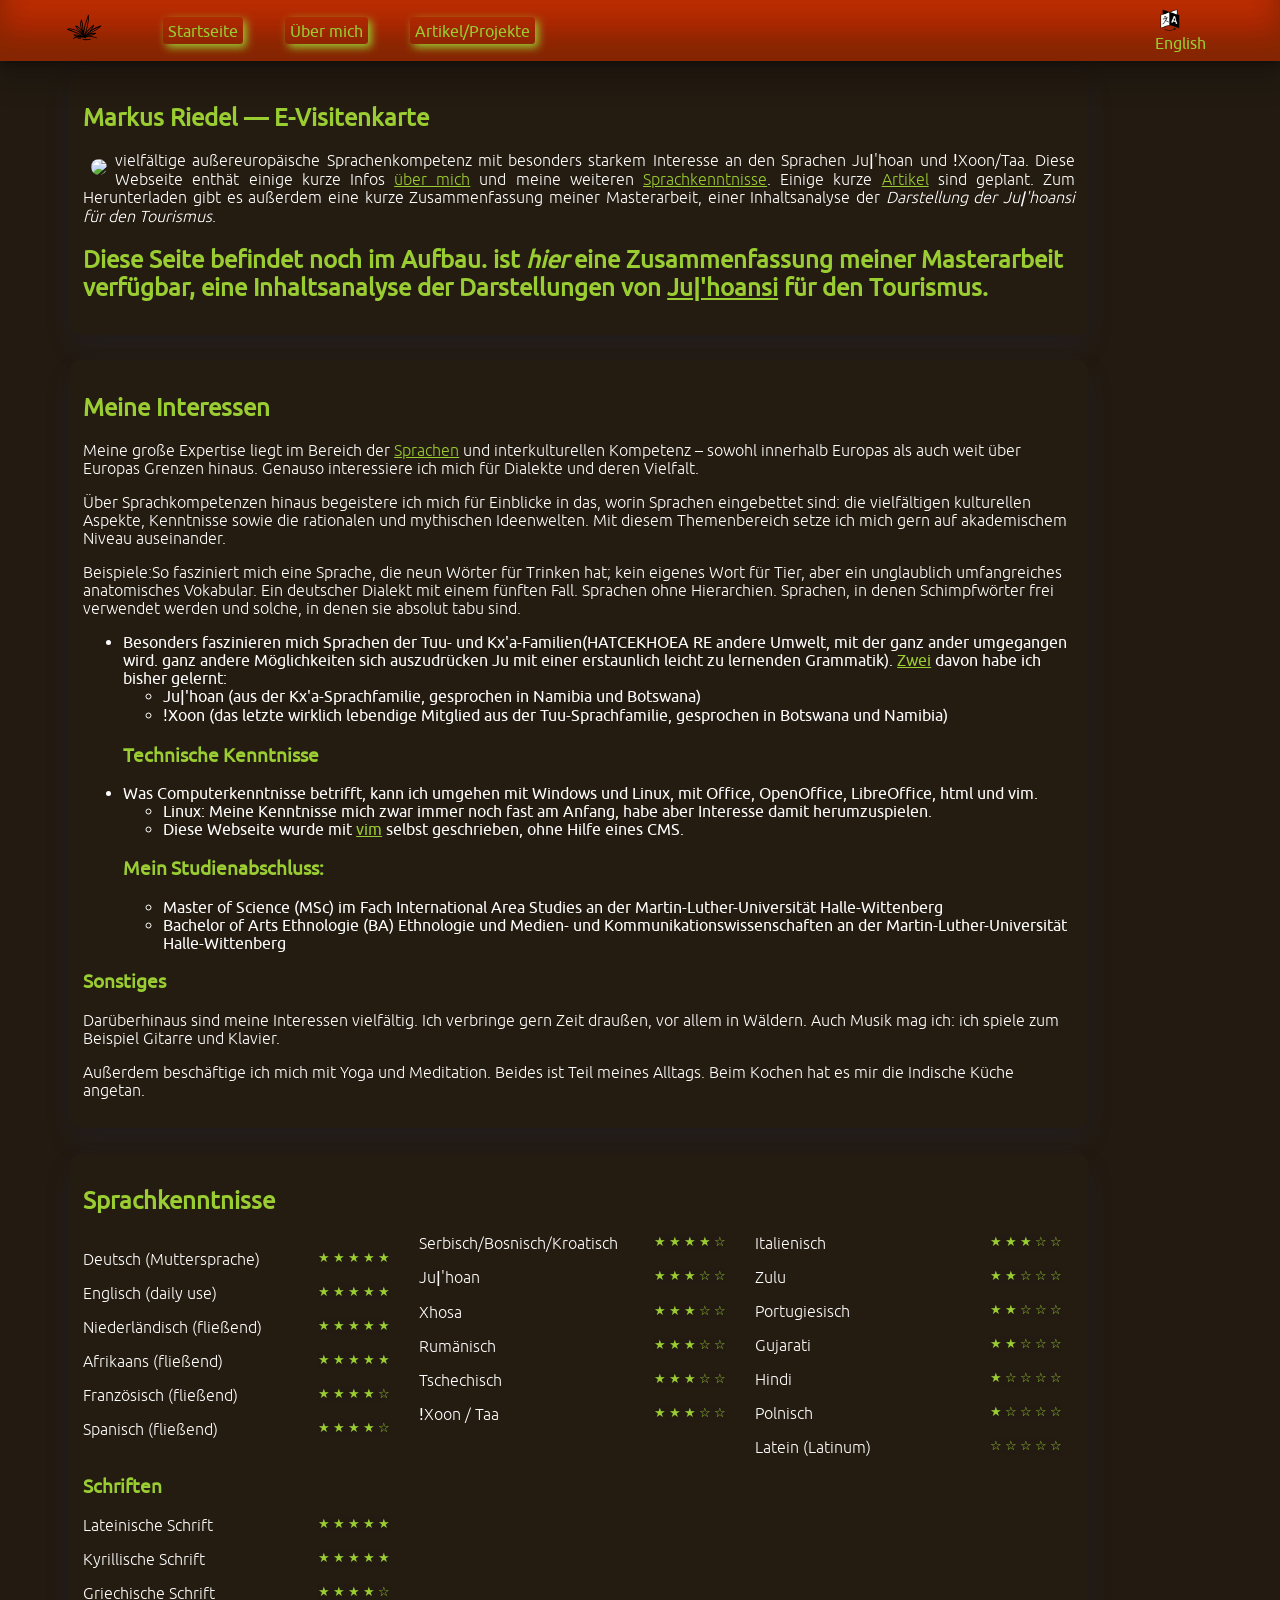
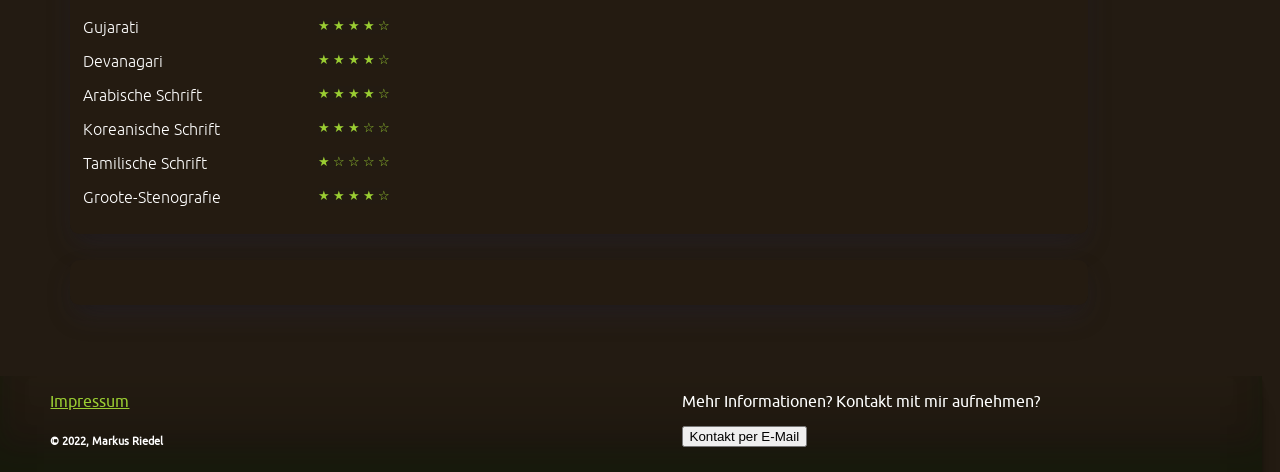
==== commit 393a04b8: "Update German html files" ====
--- a/de/index.html
+++ b/de/index.html
@@ -31,7 +31,7 @@
 <p><!-- eine Visitenkarte in Form einer pers&ouml;nlichen Webseite. --></p>
 	<section class="">
 		<h1>Markus Riedel &#8212; E-Visitenkarte</h1>
-		<p>vielf&auml;ltige au&szlig;ereurop&auml;ische Sprachenkompetenz mit besonders starkem Interesse an den Sprachen Ju&#x1C0;'hoan und &#x1C3;Xoon/Taa. Diese Webseite enth&auml;t einige kurze Infos <a href="./about_me.html#About_myself">&uuml;ber mich</a> und meine weiteren <a href="./about_me.html#Languages">Sprachkenntnisse</a>. Einige kurze <a href="./articles.html">Artikel</a> sind geplant. Zum Herunterladen gibt es außerdem eine kurze Zusammenfassung meiner Masterarbeit, einer Inhaltsanalyse der <cite>Darstellung der Ju&#x1C0;'hoansi für den Tourismus</cite>. </p><div class="inleiding"><h2>Diese Seite befindet noch im Aufbau. ist <em>hier</em> eine <strong>Zusammenfassung</strong> meiner Masterarbeit verf&uuml;gbar, eine Inhaltsanalyse der Darstellungen von <a href="https://www.pbs.org/wgbh/nova/article/modern-human-homeland-southern-africa/">Ju&#x1C0;'hoansi</a> f&uuml;r den Tourismus. </h2></div>
+		<p class="siitshoanntshoo"><picture><source media="max-width:700px" srcset="../pics/markus_riedel10.jpg"><img src="../pics/markus_riedel40.jpg" class="oqhbal"></picture>vielf&auml;ltige au&szlig;ereurop&auml;ische Sprachenkompetenz mit besonders starkem Interesse an den Sprachen Ju&#x1C0;'hoan und &#x1C3;Xoon/Taa. Diese Webseite enth&auml;t einige kurze Infos <a href="./about_me.html#About_myself">&uuml;ber mich</a> und meine weiteren <a href="./about_me.html#Languages">Sprachkenntnisse</a>. Einige kurze <a href="./articles.html">Artikel</a> sind geplant. Zum Herunterladen gibt es außerdem eine kurze Zusammenfassung meiner Masterarbeit, einer Inhaltsanalyse der <cite>Darstellung der Ju&#x1C0;'hoansi für den Tourismus</cite>. </p><div class="inleiding"><h2>Diese Seite befindet noch im Aufbau. ist <em>hier</em> eine <strong>Zusammenfassung</strong> meiner Masterarbeit verf&uuml;gbar, eine Inhaltsanalyse der Darstellungen von <a href="https://www.pbs.org/wgbh/nova/article/modern-human-homeland-southern-africa/">Ju&#x1C0;'hoansi</a> f&uuml;r den Tourismus. </h2></div>
 	</section>
 	<section id="About_myself" class="">
 		<h1>Meine Interessen</h1>
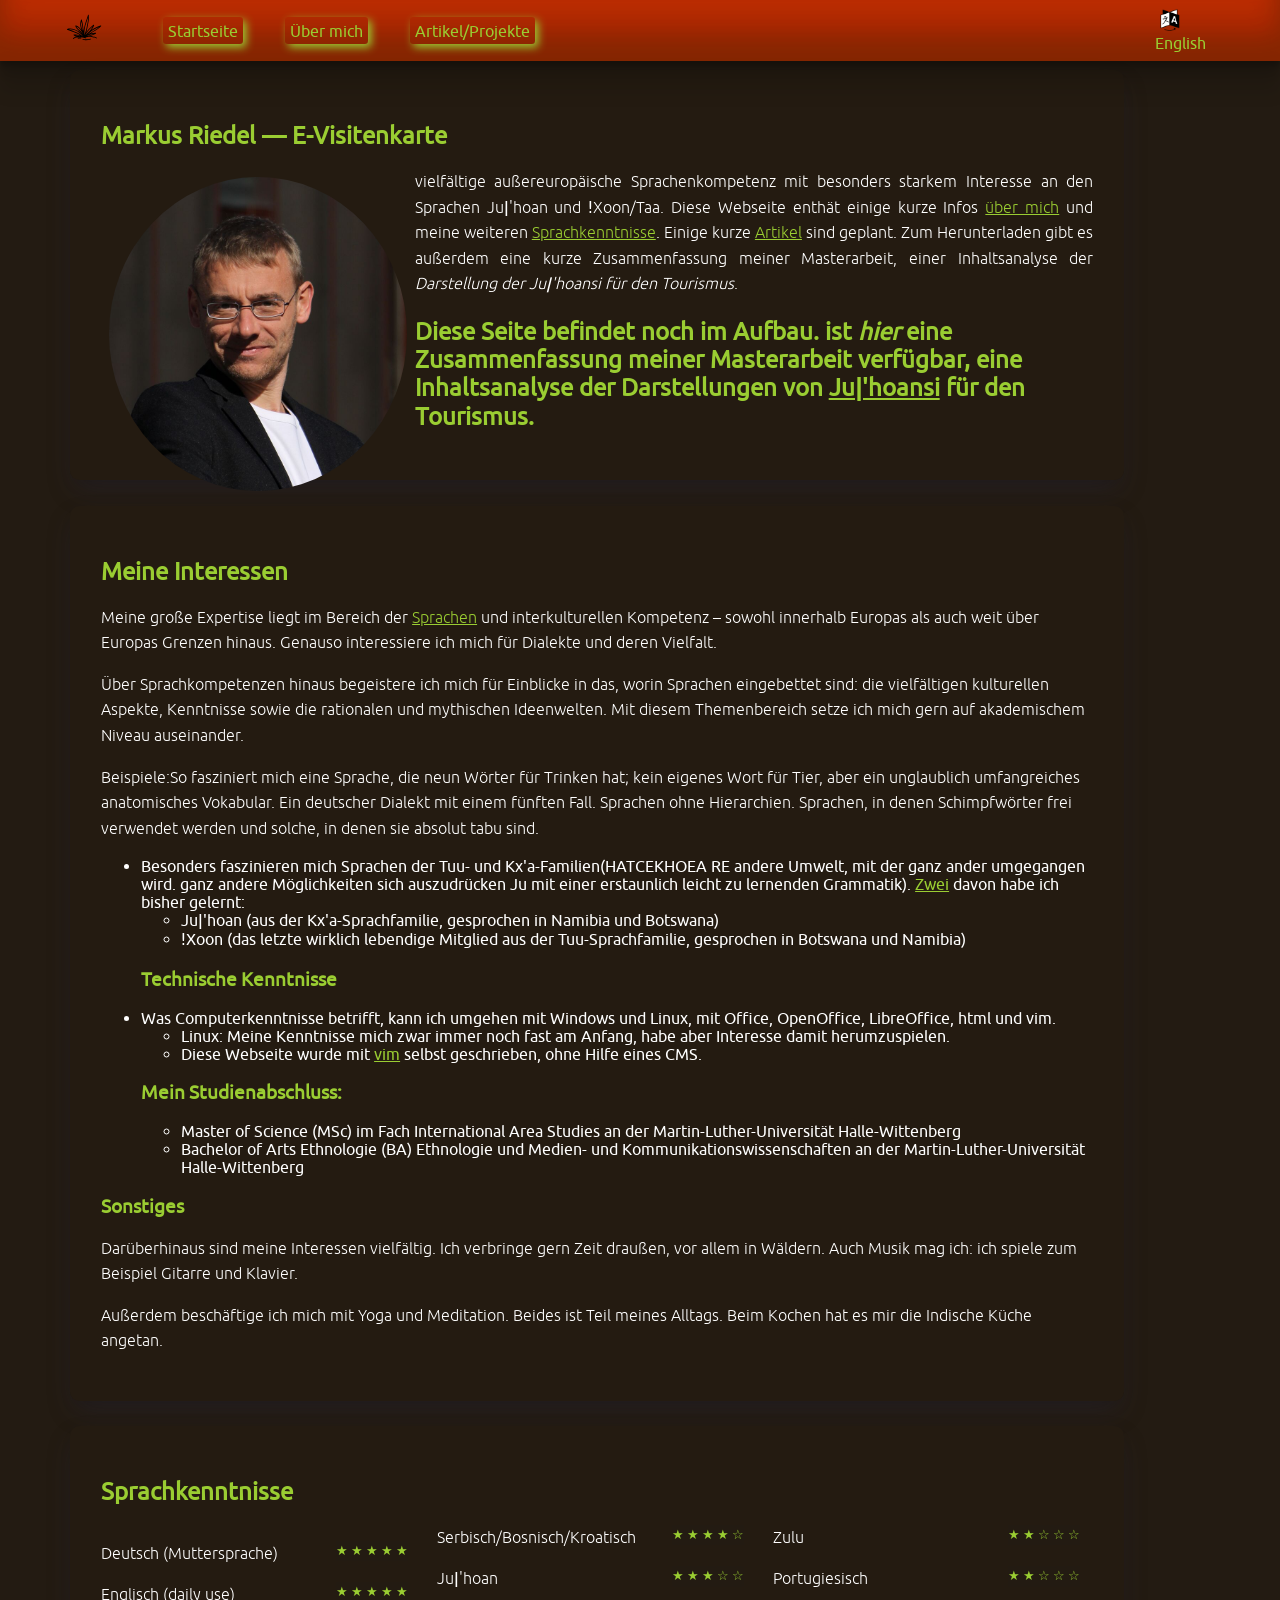
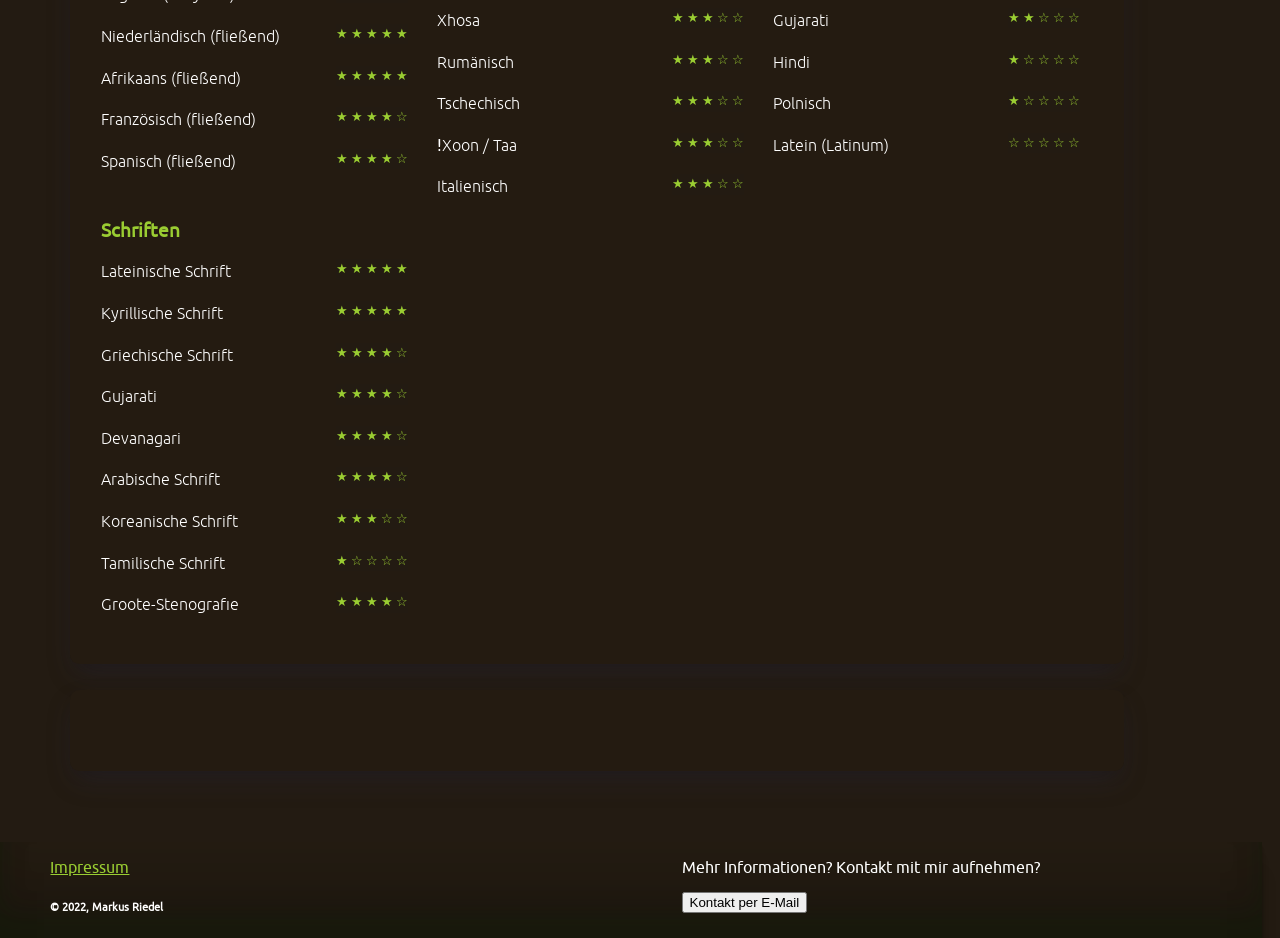
==== commit 85cd26fd: "Update all html files articles.html and impressum.html have now reached the status of Beta version." ====
--- a/de/index.html
+++ b/de/index.html
@@ -31,7 +31,7 @@
 <p><!-- eine Visitenkarte in Form einer pers&ouml;nlichen Webseite. --></p>
 	<section class="">
 		<h1>Markus Riedel &#8212; E-Visitenkarte</h1>
-		<p class="siitshoanntshoo"><picture><source media="max-width:700px" srcset="../pics/markus_riedel10.jpg"><img src="../pics/markus_riedel40.jpg" class="oqhbal"></picture>vielf&auml;ltige au&szlig;ereurop&auml;ische Sprachenkompetenz mit besonders starkem Interesse an den Sprachen Ju&#x1C0;'hoan und &#x1C3;Xoon/Taa. Diese Webseite enth&auml;t einige kurze Infos <a href="./about_me.html#About_myself">&uuml;ber mich</a> und meine weiteren <a href="./about_me.html#Languages">Sprachkenntnisse</a>. Einige kurze <a href="./articles.html">Artikel</a> sind geplant. Zum Herunterladen gibt es außerdem eine kurze Zusammenfassung meiner Masterarbeit, einer Inhaltsanalyse der <cite>Darstellung der Ju&#x1C0;'hoansi für den Tourismus</cite>. </p><div class="inleiding"><h2>Diese Seite befindet noch im Aufbau. ist <em>hier</em> eine <strong>Zusammenfassung</strong> meiner Masterarbeit verf&uuml;gbar, eine Inhaltsanalyse der Darstellungen von <a href="https://www.pbs.org/wgbh/nova/article/modern-human-homeland-southern-africa/">Ju&#x1C0;'hoansi</a> f&uuml;r den Tourismus. </h2></div>
+		<p class="siitshoanntshoo"><picture><source media="(max-width:700px)" srcset="../pics/markus_riedel10.jpg"><img src="../pics/markus_riedel40.jpg" alt="ein Foto von mir" class="oqhbal"></picture>vielf&auml;ltige au&szlig;ereurop&auml;ische Sprachenkompetenz mit besonders starkem Interesse an den Sprachen Ju&#x1C0;'hoan und &#x1C3;Xoon/Taa. Diese Webseite enth&auml;t einige kurze Infos <a href="./about_me.html#About_myself">&uuml;ber mich</a> und meine weiteren <a href="./about_me.html#Languages">Sprachkenntnisse</a>. Einige kurze <a href="./articles.html">Artikel</a> sind geplant. Zum Herunterladen gibt es außerdem eine kurze Zusammenfassung meiner Masterarbeit, einer Inhaltsanalyse der <cite>Darstellung der Ju&#x1C0;'hoansi für den Tourismus</cite>. </p><div class="inleiding"><h2>Diese Seite befindet noch im Aufbau. ist <em>hier</em> eine <strong>Zusammenfassung</strong> meiner Masterarbeit verf&uuml;gbar, eine Inhaltsanalyse der Darstellungen von <a href="https://www.pbs.org/wgbh/nova/article/modern-human-homeland-southern-africa/">Ju&#x1C0;'hoansi</a> f&uuml;r den Tourismus. </h2></div>
 	</section>
 	<section id="About_myself" class="">
 		<h1>Meine Interessen</h1>
@@ -77,9 +77,9 @@
 		<p></p>
 	</section>
 </main>
-<footer><div class="grid"><p><a href="./impressum.html">Impressum</a>
-	<h6>&#169; <time datetime="2022">2022</time><?php echo date("Y"); ?>, Markus Riedel</h6></p></div>  
-	<div class="grid"><p>Mehr Informationen? Kontakt mit mir aufnehmen?<form method="post" action="mailto:lbabigfan@gmail.com"><input type="submit" value="Kontakt per E-Mail" /></form></p></div></footer>
+<footer><div class="grid"><p><a href="./impressum.html">Impressum</a></p>
+	<h6>&#169; <time datetime="2022">2022</time><?php echo date("Y"); ?>, Markus Riedel</h6></div>  
+	<div class="grid"><p>Mehr Informationen? Kontakt mit mir aufnehmen?</p><form method="post" action="mailto:lbabigfan@gmail.com"><input type="submit" value="Kontakt per E-Mail" /></form></div></footer>
 <!-- scroll top ciniha /oa //koa -->
 <a id="scrollTop" href="#"><i class="icon-chevron-up"></i><i class="icon-chevron-up"></i></a>
 </body>
--- a/styl.css
+++ b/styl.css
@@ -41,7 +41,7 @@
 /*:lang(en) eigen taalinstellingen
 :lang(de)*/q {quotes: auto;}
 
-main p { font-family: 'ubuntulight','CMU','Open Sans','Helvetica Neue',sans-serif; }
+main p { font-family: 'ubuntulight','CMU','Open Sans','Helvetica Neue',sans-serif; line-height: 1.6; }
 
 /* nǀānn ǀàn sīi */
 
@@ -54,6 +54,7 @@
     height: 3.8em; /* eh ń !úbe ='āun ='án « 'nʘāhan » ǀè margin-top. */
     display:flex;
     align-items: center;
+    z-index:2;
     box-shadow: rgba(0, 48, 0, 0.17) 0 -1.4em 1.6em 0 inset, rgba(0, 0, 0, 0.15) 0 -2.25em 1.9em 0 inset, rgba(0, 0, 0, 0.1) 0 -4.9em 2.5em 0 inset, rgba(0, 0, 0, 0.06) 0em 0.2em 0.1em, rgba(0, 0, 0, 0.09) 0 0.3em 0.15em, rgba(0, 0, 0, 0.09) 0 0.5em 0.25em, rgba(0, 0, 0, 0.09) 0 1em 0.5em, rgba(0, 0, 0, 0.09) 0 2em 1em;
 }
 
@@ -137,7 +138,7 @@
 
 section {
     /*margin: 10vw; */
-    padding: 1vw;
+    padding: 2.4vw;
     margin: 2vw;
     max-width: 62em;
     background-color: rgba(36, 28, 18, 0.92);
@@ -239,6 +240,9 @@
     .show-menu {
         display:block;
     }
+    section {
+    padding: clamp(2.4vw,1.6em,10vw);
+}
 }
 
 
@@ -251,21 +255,35 @@
 strong  { font-weight: bold; } /* DIK SKRIF WERK NOG NIE */
 
 picture {
+    position: relative;
     overflow: visible; /* weglaat? */
     text-align: center;
     text-indent: 0;
 }
 
+/* figure {
+  display: table;
+} */
+
 figcaption {
     font-size: .8em;
     opacity: 0.7;
-    position: inherit; /* werk nie */
-    bottom: 0; /* werk nie */
+    /* display: table-cell;
+    caption-side: bottom; */
+    /*position: inherit;bottom: 0; werk nie relative, bottom 0 werk ook nie
+    top: 50%;
+    left: 50%;
+    transform: translate(-50%, -50%);
+    bottom: 0; /* werk nie */ */
 }
 
 .talen {
     columns: 20em 3; /*   display: grid;grid-template-columns: minmax(100px, 20em);grid-template-rows: 1.5em;grid-auto-flow: column;gap: 0.2em 1em; WERK GLAD NIE
  */
+}
+
+.uua {
+   /* text-align: justify;*/
 }
 
 .siitshoanntshoo {
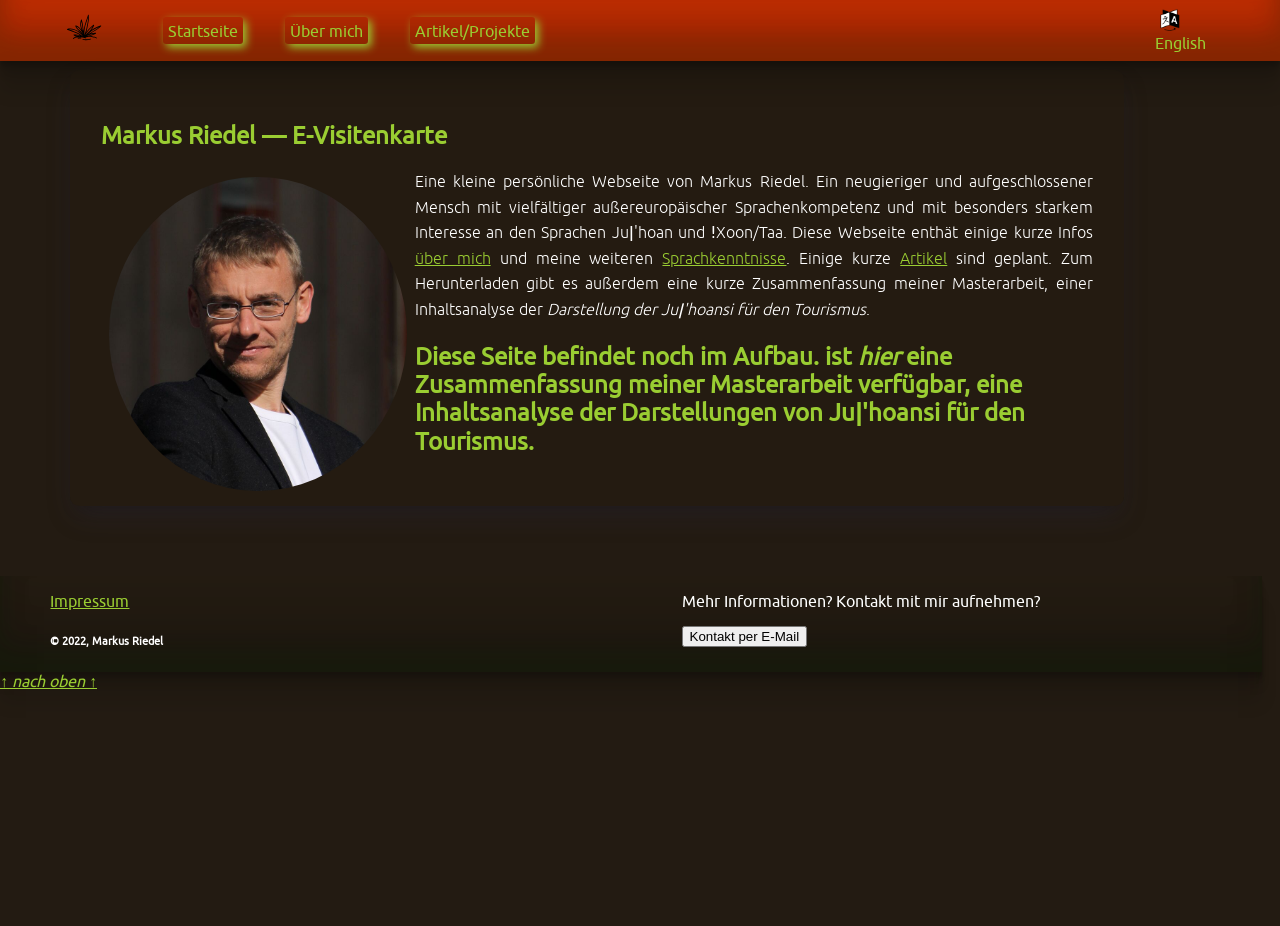
==== commit 9a396b0b: "Update Website html files (engliszh)" ====
--- a/de/index.html
+++ b/de/index.html
@@ -31,9 +31,9 @@
 <p><!-- eine Visitenkarte in Form einer pers&ouml;nlichen Webseite. --></p>
 	<section class="">
 		<h1>Markus Riedel &#8212; E-Visitenkarte</h1>
-		<p class="siitshoanntshoo"><picture><source media="(max-width:700px)" srcset="../pics/markus_riedel10.jpg"><img src="../pics/markus_riedel40.jpg" alt="ein Foto von mir" class="oqhbal"></picture>vielf&auml;ltige au&szlig;ereurop&auml;ische Sprachenkompetenz mit besonders starkem Interesse an den Sprachen Ju&#x1C0;'hoan und &#x1C3;Xoon/Taa. Diese Webseite enth&auml;t einige kurze Infos <a href="./about_me.html#About_myself">&uuml;ber mich</a> und meine weiteren <a href="./about_me.html#Languages">Sprachkenntnisse</a>. Einige kurze <a href="./articles.html">Artikel</a> sind geplant. Zum Herunterladen gibt es außerdem eine kurze Zusammenfassung meiner Masterarbeit, einer Inhaltsanalyse der <cite>Darstellung der Ju&#x1C0;'hoansi für den Tourismus</cite>. </p><div class="inleiding"><h2>Diese Seite befindet noch im Aufbau. ist <em>hier</em> eine <strong>Zusammenfassung</strong> meiner Masterarbeit verf&uuml;gbar, eine Inhaltsanalyse der Darstellungen von <a href="https://www.pbs.org/wgbh/nova/article/modern-human-homeland-southern-africa/">Ju&#x1C0;'hoansi</a> f&uuml;r den Tourismus. </h2></div>
+		<p class="siitshoanntshoo"><picture><source media="(max-width:700px)" srcset="../pics/markus_riedel10.jpg"><img src="../pics/markus_riedel40.jpg" alt="ein Foto von mir" class="oqhbal"></picture>Eine kleine pers&ouml;nliche Webseite von Markus Riedel. Ein neugieriger und aufgeschlossener Mensch mit vielf&auml;ltiger au&szlig;ereurop&auml;ischer Sprachenkompetenz und mit besonders starkem Interesse an den Sprachen Ju&#x1C0;'hoan und &#x1C3;Xoon/Taa. Diese Webseite enth&auml;t einige kurze Infos <a href="./about_me.html#About_myself">&uuml;ber mich</a> und meine weiteren <a href="./about_me.html#Languages">Sprachkenntnisse</a>. Einige kurze <a href="./articles.html">Artikel</a> sind geplant. Zum Herunterladen gibt es außerdem eine kurze Zusammenfassung meiner Masterarbeit, einer Inhaltsanalyse der <cite>Darstellung der Ju&#x1C0;'hoansi für den Tourismus</cite>. </p><div class="inleiding"><h2>Diese Seite befindet noch im Aufbau. ist <em>hier</em> eine <strong>Zusammenfassung</strong> meiner Masterarbeit verf&uuml;gbar, eine Inhaltsanalyse der Darstellungen von Ju&#x1C0;'hoansi f&uuml;r den Tourismus. </h2></div>
 	</section>
-	<section id="About_myself" class="">
+	<!-- <section id="About_myself" class="">
 		<h1>Meine Interessen</h1>
 		<p>Meine gro&szlig;e Expertise liegt im Bereich der <a href="./about_me.html#Languages">Sprachen</a> und interkulturellen Kompetenz &ndash; sowohl innerhalb Europas als auch weit über Europas Grenzen hinaus. Genauso interessiere ich mich für Dialekte und deren Vielfalt. </p><p>&Uuml;ber Sprachkompetenzen hinaus begeistere ich mich f&uuml;r Einblicke in das, worin Sprachen eingebettet sind: die vielf&auml;ltigen kulturellen Aspekte, Kenntnisse sowie die rationalen und mythischen Ideenwelten. Mit diesem Themenbereich setze ich mich gern auf akademischem Niveau auseinander. </p><p>Beispiele:So fasziniert mich eine Sprache, die neun W&ouml;rter f&uuml;r Trinken hat&#59; kein eigenes Wort f&uuml;r Tier, aber ein unglaublich umfangreiches anatomisches Vokabular. Ein deutscher Dialekt mit einem f&uuml;nften Fall. Sprachen ohne Hierarchien. Sprachen, in denen Schimpfw&ouml;rter frei verwendet werden und solche, in denen sie absolut tabu sind. </p><ul><li>Besonders faszinieren mich Sprachen der Tuu- und Kx'a-Familien(HATCEKHOEA RE andere  Umwelt, mit der ganz ander umgegangen wird. ganz andere Möglichkeiten sich auszudr&uuml;cken Ju mit einer erstaunlich leicht zu lernenden Grammatik). <a href="./about_me.html#Languages">Zwei</a> davon habe ich bisher gelernt:<ul><li><span lang="ktz">Ju&#x1C0;'hoan</span> (aus der Kx'a-Sprachfamilie, gesprochen in Namibia und Botswana)</li><li><span lang="nmn">&#x1C3;Xoon</span> (das letzte wirklich lebendige Mitglied aus der Tuu-Sprachfamilie, gesprochen in Botswana und Namibia)</li></ul></li><h3>Technische Kenntnisse</h3><li>Was Computerkenntnisse betrifft, kann ich umgehen mit Windows und Linux, mit Office, OpenOffice, LibreOffice, html und vim.<ul><li>Linux: Meine Kenntnisse mich zwar immer noch fast am Anfang, habe aber Interesse damit herumzuspielen.</li><li>Diese Webseite wurde mit <a href="https://www.vim.org/" hreflang="en">vim</a> selbst geschrieben, ohne Hilfe eines CMS.</li></ul></li></ul><ul><h3>Mein Studienabschluss:</h3><ul><li>Master of Science (MSc) im Fach International Area Studies an der Martin-Luther-Universität Halle-Wittenberg</li><li>Bachelor of Arts Ethnologie (BA) Ethnologie und Medien- und Kommunikationswissenschaften an der Martin-Luther-Universität Halle-Wittenberg</li></ul></ul><h3>Sonstiges</h3><p>Darüberhinaus sind meine Interessen vielfältig. Ich verbringe gern Zeit draußen, vor allem in W&auml;ldern. Auch Musik mag ich: ich spiele zum Beispiel Gitarre und Klavier.</p>
 <p>Au&szlig;erdem besch&auml;ftige ich mich mit Yoga und Meditation. Beides ist Teil meines Alltags. Beim Kochen hat es mir die Indische Küche angetan.</p>
@@ -75,13 +75,13 @@
 	<section id="" class="">
 		<h1></h1>
 		<p></p>
-	</section>
+	</section> -->
 </main>
 <footer><div class="grid"><p><a href="./impressum.html">Impressum</a></p>
 	<h6>&#169; <time datetime="2022">2022</time><?php echo date("Y"); ?>, Markus Riedel</h6></div>  
 	<div class="grid"><p>Mehr Informationen? Kontakt mit mir aufnehmen?</p><form method="post" action="mailto:lbabigfan@gmail.com"><input type="submit" value="Kontakt per E-Mail" /></form></div></footer>
 <!-- scroll top ciniha /oa //koa -->
-<a id="scrollTop" href="#"><i class="icon-chevron-up"></i><i class="icon-chevron-up"></i></a>
+<a id="scrollTop" href="#"><i class="icon-chevron-up">&uarr; nach oben &uarr;</i><i class="icon-chevron-up"></i></a>
 </body>
 
 
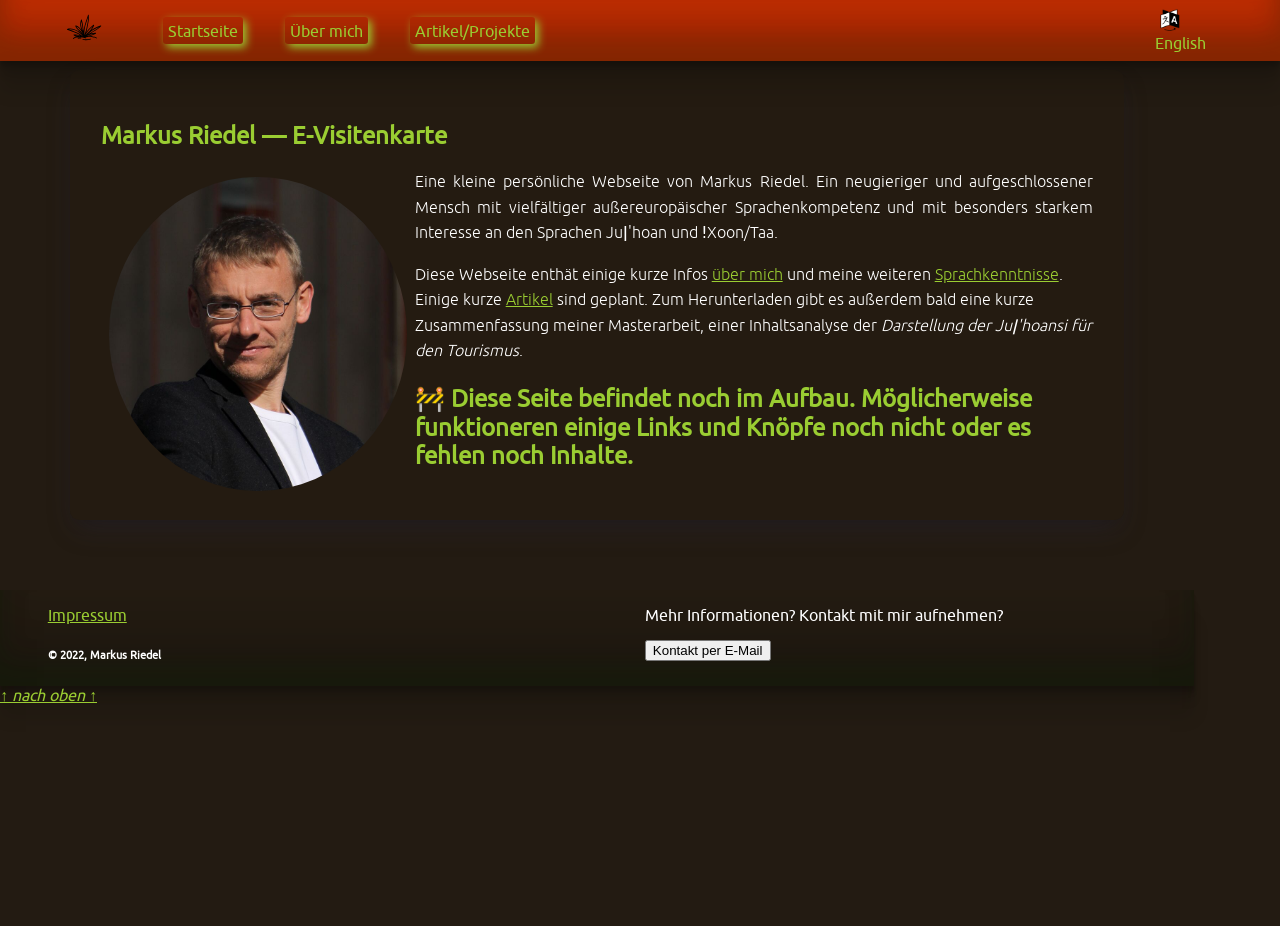
==== commit 999bd9f5: "Update Website html files" ====
--- a/de/index.html
+++ b/de/index.html
@@ -31,7 +31,7 @@
 <p><!-- eine Visitenkarte in Form einer pers&ouml;nlichen Webseite. --></p>
 	<section class="">
 		<h1>Markus Riedel &#8212; E-Visitenkarte</h1>
-		<p class="siitshoanntshoo"><picture><source media="(max-width:700px)" srcset="../pics/markus_riedel10.jpg"><img src="../pics/markus_riedel40.jpg" alt="ein Foto von mir" class="oqhbal"></picture>Eine kleine pers&ouml;nliche Webseite von Markus Riedel. Ein neugieriger und aufgeschlossener Mensch mit vielf&auml;ltiger au&szlig;ereurop&auml;ischer Sprachenkompetenz und mit besonders starkem Interesse an den Sprachen Ju&#x1C0;'hoan und &#x1C3;Xoon/Taa. Diese Webseite enth&auml;t einige kurze Infos <a href="./about_me.html#About_myself">&uuml;ber mich</a> und meine weiteren <a href="./about_me.html#Languages">Sprachkenntnisse</a>. Einige kurze <a href="./articles.html">Artikel</a> sind geplant. Zum Herunterladen gibt es außerdem eine kurze Zusammenfassung meiner Masterarbeit, einer Inhaltsanalyse der <cite>Darstellung der Ju&#x1C0;'hoansi für den Tourismus</cite>. </p><div class="inleiding"><h2>Diese Seite befindet noch im Aufbau. ist <em>hier</em> eine <strong>Zusammenfassung</strong> meiner Masterarbeit verf&uuml;gbar, eine Inhaltsanalyse der Darstellungen von Ju&#x1C0;'hoansi f&uuml;r den Tourismus. </h2></div>
+		<p class="siitshoanntshoo"><picture><source media="(max-width:700px)" srcset="../pics/markus_riedel10.jpg"><img src="../pics/markus_riedel40.jpg" alt="ein Foto von mir" class="oqhbal"></picture>Eine kleine pers&ouml;nliche Webseite von Markus Riedel. Ein neugieriger und aufgeschlossener Mensch mit vielf&auml;ltiger au&szlig;ereurop&auml;ischer Sprachenkompetenz und mit besonders starkem Interesse an den Sprachen Ju&#x1C0;'hoan und &#x1C3;Xoon/Taa.</p><p> Diese Webseite enth&auml;t einige kurze Infos <a href="./about_me.html#About_myself">&uuml;ber mich</a> und meine weiteren <a href="./about_me.html#Languages">Sprachkenntnisse</a>. Einige kurze <a href="./articles.html">Artikel</a> sind geplant. Zum Herunterladen gibt es außerdem bald eine kurze Zusammenfassung meiner Masterarbeit, einer Inhaltsanalyse der <cite>Darstellung der Ju&#x1C0;'hoansi für den Tourismus</cite>. </p><div class="inleiding"><h2>&#x1F6A7; Diese Seite befindet noch im Aufbau. <!-- ist <em>hier</em> eine <strong>Zusammenfassung</strong> meiner Masterarbeit verf&uuml;gbar, eine Inhaltsanalyse der Darstellungen von Ju&#x1C0;'hoansi f&uuml;r den Tourismus -->M&ouml;glicherweise funktioneren einige Links und Kn&ouml;pfe noch nicht oder es fehlen noch Inhalte. </h2></div>
 	</section>
 	<!-- <section id="About_myself" class="">
 		<h1>Meine Interessen</h1>
--- a/styl.css
+++ b/styl.css
@@ -27,21 +27,28 @@
 body {
     margin: 0;
     /*margin-top: 60px;*/ /* eh ń !úbe ='āun ='ē nǀānn ǀàn sīi.  */
-    width: 98.6vw;
+    width: fit-content; /* 98.6vw */
     height: 100vh;
     /*max-width: 60em;*/
     background-color: #231B12;
-    background-image: url("https://cdn.pixabay.com/photo/2019/10/29/11/45/gods-gift-4586740_960_720.jpg");
+    background-image: url("pics/background_080503.jpg");
     /* <source media="(max-width:600px)" srcset="picture-mid.png"> vir prente binne html */
     background-size: cover;
-
+    background-position: center center;
+    background-repeat: no-repeat;
     background-attachment: fixed;
     font-family: 'ubunturegular','CMU','Open Sans','Helvetica Neue',sans-serif;
 }
+@media only screen and (max-width:780-px) {
+    body {
+        background-image: url("pics/background_080503_30.jpg"); /* 'ahnn sii tshoann tshoo */
+    }
+}
 /*:lang(en) eigen taalinstellingen
 :lang(de)*/q {quotes: auto;}
 
-main p { font-family: 'ubuntulight','CMU','Open Sans','Helvetica Neue',sans-serif; line-height: 1.6; }
+main p {
+    font-family: 'ubuntulight','CMU','Open Sans','Helvetica Neue',sans-serif; line-height: 1.6; }
 
 /* nǀānn ǀàn sīi */
 
@@ -162,6 +169,7 @@
 a:hover,
 a:focus {
     color: forestgreen;
+    /* text-shadow: yellowgreen 0 0 1px; */
 }
 
 /* [href$=".pdf"]::after{
@@ -206,8 +214,7 @@
     line-height: 2.6;
     /* display: block; */
   }
-  body {
-    background-image: url('https://cdn.pixabay.com/photo/2019/10/29/11/45/gods-gift-4586740_960_720.jpg'); /* 'ahnn sii tshoann tshoo */
+  body { /* /ann thaa n!uun n ba kane kann tam? */
   }
    header img {
     height: 1em; /* header height ń ='āun tàha ké té'e. */
@@ -278,8 +285,9 @@
 }
 
 .talen {
-    columns: 20em 3; /*   display: grid;grid-template-columns: minmax(100px, 20em);grid-template-rows: 1.5em;grid-auto-flow: column;gap: 0.2em 1em; WERK GLAD NIE
+    column-width: clamp(20em, auto, 33%); /*   display: grid;grid-template-columns: minmax(100px, 20em);grid-template-rows: 1.5em;grid-auto-flow: column;gap: 0.2em 1em; WERK GLAD NIE
  */
+    column-count: 3;
 }
 
 .uua {
@@ -309,11 +317,23 @@
 }
 
 .chuantshoe {
-    filter: contrast(150%);
+    filter: contrast(115%) saturate(140%) hue-rotate(3deg);
 }
 
 .txali {
     font-size: .8em;
+    font-weight: bold;
+}
+
+.dtskxani {
+    font-size: .96em;
+    font-family: 'ubuntulight','CMU','Open Sans','Helvetica Neue',sans-serif;
+    padding: .8em;
+}
+
+.qubenxale {
+    font-family: 'ubunturegular','CMU','Open Sans','Helvetica Neue',sans-serif;
+    padding: .8em;
 }
 
 .qum {
@@ -324,15 +344,15 @@
     background: indianred;
     color: white;
 }
-
+/*::selection {background:transparent; text-shadow:#0FF 0 0 2px;}*/
 .kas {
     font-family: 'Georgia', serif;
     font-size: 0.8em;
     color: yellowgreen;
     background: #231B12;
     display: inline-block;
-    margin-left: 1em;
     margin-right: 1em;
+    margin-left: auto;
     float: right;
     text-align: right; /* kana inline-end kana justify-self: end (en bo justify-items???: start) */
 }
@@ -346,6 +366,13 @@
 
 .taalknopje {
     max-height: 1.4em;width:auto;
+}
+
+@media screen and (max-width: 700px) {
+    .talen {
+        columns: 20em 3; /*   display: grid;grid-template-columns: minmax(100px, 20em);grid-template-rows: 1.5em;grid-auto-flow: column;gap: 0.2em 1em; WERK GLAD NIE
+ */
+    }
 }
 
 /* vir tabel
